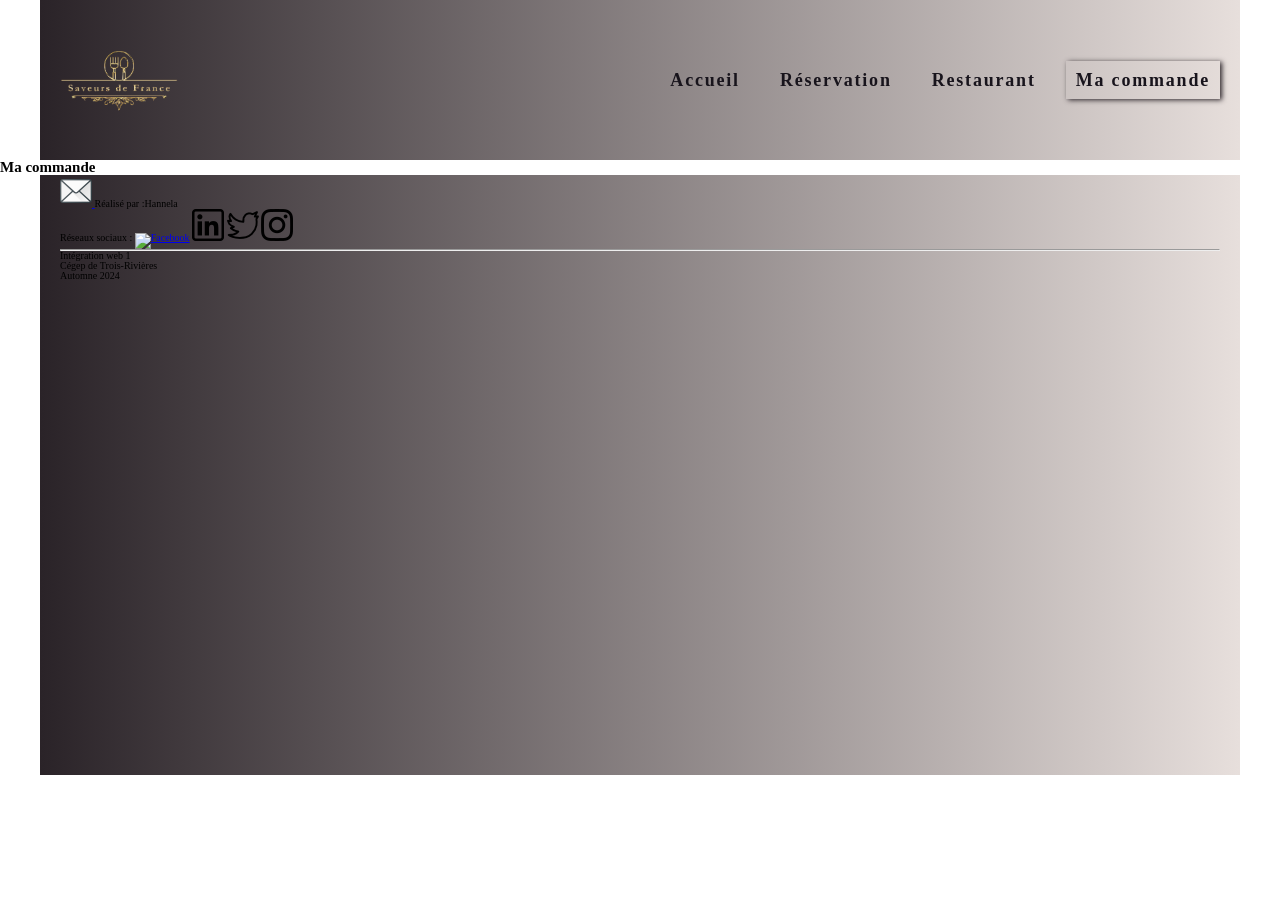
==== commande.html @ 84b84bf9 "Formater le HTML" ====
<!DOCTYPE html>
<html lang="fr">
  <head>
    <meta charset="UTF-8" />
    <meta name="viewport" content="width=device-width, initial-scale=1.0" />
    <link rel="stylesheet" href="css/style.css" />
    <link rel="icon" href="favicon.ico" type="image/x-icon" />
    <title>Votre Commande | Saveurs de France</title>
    <meta name="description" content="Passez votre commande chez Saveurs de France et profitez d'une expérience gastronomique authentique." />
  </head>

  <body>
    <header class="header container">
      <h1 class="logo">
        <a href="index.html">
          <img src="img/logo.png" alt="Logo de l'entreprise - Restaurant Gastronomique" />
        </a>
      </h1>
      <nav id="nav-principale">
        <ul>
          <li><a href="index.html">Accueil</a></li>
          <li><a href="reservation.html">Réservation</a></li>
          <li><a href="restaurant.html">Restaurant</a></li>
          <li><a class="actuel" href="commande.html">Ma commande</a></li>
        </ul>
      </nav>
    </header>

    <h2>Ma commande</h2>

    <footer class="container">
      <div class="footer-contenu">
        <div class="footer-gauche">
          <a href="mailto:saveursdefrance@gmail.com" id="email-link" title="Envoyer un email">
            <img src="img/envelope.png" class="icon-email" alt="Email Icon" />
          </a>
          <span>Réalisé par :Hannela</span>
        </div>

        <div class="footer-droite">
          <span>Réseaux sociaux :</span>
          <a href="#"><img src="img/facebook.png" class="icon" alt="Facebook" /></a>
          <a href="#"><img src="img/linkedin.png" class="icon" alt="LinkedIn" /></a>
          <a href="#"><img src="img/twitter.png" class="icon" alt="Twitter" /></a>
          <a href="#"><img src="img/instagram.png" class="icon" alt="Instagram" /></a>
        </div>
        <hr />
        <div class="footer-gauche">
          <p>Intégration web 1</p>
        </div>

        <div class="footer-droite">
          <p>Cégep de Trois-Rivières</p>
          <p>Automne 2024</p>
        </div>
      </div>
    </footer>
  </body>
</html>
---- css/style.css ----
/*-FONT SIZE SYSTEM (px)
10 / 12 / 14 / 16 / 18 / 20 / 24 / 30 / 36
 / 44 / 52 / 62 / 74 / 86 / 98 

 -Font weights:
   default: 400
   Medium:500
   Semi-bold:600
   Bold:700
   
   -Line heights:
  default: 1;

  
-Letter-spacing:
-0.75px 
-1px

02 COLORS

 - (1)Primary: 
 background: linear-gradient(to right, #2A2328, #E7DFDC);
 #18141c
 #c3b6b6;


 -tints
 #c3b6b6;
 #CFC5C5;
 #E7E2E2;
 #E1DBDB;
 
 

 -shades

 -(2)Primary
 #7e706f;
 #18141c
 background: linear-gradient(to right, #2c2c2c, #f8f4f0);
 background: linear-gradient(to right, #252126, #E3DED9);
-tints

-shades
linear-gradient(to right, #262024, #D0C9C6); 

button rgba(195, 182, 182, 0.6);
#c3b6b6

---- WHITESPACE

 -Spacin system (px)
  2 / 4 / 8 / 12 / 16 / 24 / 32 / 48 / 64 / 80 / 96 / 128 

--- BORDER RADIUS
Default: 9px;
medium: 11;



/*----STYLES GÉNÉRAUX--------*/

* {
  padding: 0;
  margin: 0;
  box-sizing: border-box;
}

html {
  font-size: 62.5%;
}

body {
  line-height: 1;
  font-weight: 400;
}

.container {
  max-width: 1200px;
  margin: 0 auto;
  padding: 0 2rem;
  background: linear-gradient(to right, #2a2328, #e7dfdc);
}

/*----------------------*/
/*-----STYLE--------*/
/*---------------------*/

/*------HEADER--------*/

.header.container {
  padding: 4.8rem 2rem;
  display: flex;
  align-items: center;
  justify-content: space-between;
}

.logo img {
  max-width: 200px;
  height: 6.4rem;
  display: block;
}

.logo {
  display: flex;
  align-items: center;
}

#nav-principale ul {
  list-style: none;
  display: flex;
  gap: 2rem;
  align-items: center;
}

#nav-principale a {
  text-decoration: none;
  font-size: 1.8rem;
  color: #18141c;
  font-weight: bold;
  letter-spacing: 0.1em;
  display: inline-block;
}

#nav-principale li:hover {
  background-color: #254c64;
}

#nav-principale li:hover a {
  color: #e7e2e2;
}

#nav-principale ul li:not(:last-child) a {
  padding: 1rem;
}

#nav-principale ul li:not(:last-child) a:hover {
  box-shadow: 2px 1px 5px rgba(42, 35, 40, 1);
}

#nav-principale ul li:last-child {
  font-weight: bold;
  font-size: 1.6rem;
  border: none;
  text-decoration: none;
  position: relative;
  transition: background-color 0.3s ease;
  padding: 1rem;
  box-shadow: 2px 1px 5px rgba(42, 35, 40, 1);
}

/*--------BANNIÈRE-----------*/

#banniere {
  display: flex;
  justify-content: space-between;
  align-items: center;
  gap: 2rem;
  padding-top: 1.6rem;
}

.texte-banniere {
  flex: 1;
  max-width: 35%;
  text-align: left;
}

.texte-banniere h2 {
  font-size: 3rem;
  font-family: "Playfair Display", serif;
  position: relative;
  margin-bottom: 4rem;
  text-align: left;
  display: inline-block;
  color: #c3b6b6;
}

.texte-banniere p {
  color: #e1dbdb;
  font-size: 1.6rem;
  padding-bottom: 3.2rem;
}

.texte-banniere h2::after {
  content: "";
  display: block;
  width: 100%;
  height: 48rem;
  background: url("../img/separateur-ornemental.png") no-repeat center;
  background-size: 100%;
  position: absolute;
  bottom: -24rem;
  left: 0;
  background-size: contain;
}

.img-banniere {
  flex: 2;
  max-width: 65%;
  text-align: right;
}

.img-banniere img {
  max-width: 100%;
  height: auto;
  border-radius: 5px;
  box-shadow: 2px 1px 5px rgb(24, 20, 28);
}

.btn {
  display: inline-block;
  font-weight: bold;
  font-size: 1.6rem;
  border: none;
  text-decoration: none;
  position: relative;
  transition: background-color 0.3s ease;
  padding: 1.5rem 1rem;
  box-shadow: 2px 1px 5px rgba(42, 35, 40, 1);
  color: #cfc5c5;
}

.btn-banniere {
  display: flex;
  gap: 1.6rem;
  justify-content: space-around;
}

.btn:hover {
  background-color: #254c64;
}

.btn::before {
  content: "";
  position: absolute;
  bottom: 0;
  left: 0;
  width: 100%;
  height: 0.1rem;
  background-color: #2a2328;
}
.btn::after {
  content: "";
  position: absolute;
  top: 0;
  right: 0;
  width: 0.1rem;
  height: 100%;
  background-color: #2a2328;
}

/*---------SECTION TÉMOIGNAGES-----------*/

.temoignages {
  display: grid;
  grid-template-columns: repeat(3, 1fr);
  column-gap: 4rem;
  row-gap: 2rem;
}

.temoignage-img {
  width: 2.4rem;
  height: 2.4rem;
  border-radius: 50%;
  background-color: #e1dbdb;
  border: 1px solid #18141c;
}

.temoignage {
  padding: 2rem;
  border-radius: 8px;
  box-shadow: 1px 1px 2px rgba(0, 0, 0, 0.2);
  border: 1px solid #bfb7b6;
  display: flex;
  flex-direction: column;
  justify-content: space-between;
  min-height: 100%;
  background-color: #bfb7b6;
}

.temoignage-client {
  display: flex;
  align-items: center;
  border-radius: 8px;
}

.temoignage-nom {
  font-size: 1.4rem;
  font-weight: bold;
  color: #18141c;
  margin-left: 1rem;
}

.temoignage-texte {
  flex-grow: 1;
  color: #18141c;
  padding-top: 1rem;
}

.temoignages-container h3,
.temoignages-container h4 {
  color: #c3b6b6;
  margin-bottom: 2rem;
}

/*-----FOOTER------*/

.footer-link {
  height: 2.4rem;
  width: 2.4rem;
}
.footer {
  padding: 12.8rem 0;
  border-top: 1px solid #eee;
}

.footer-contenu {
  height: 600px;
}

.icones-sociales i {
  font-size: 24rem;
}
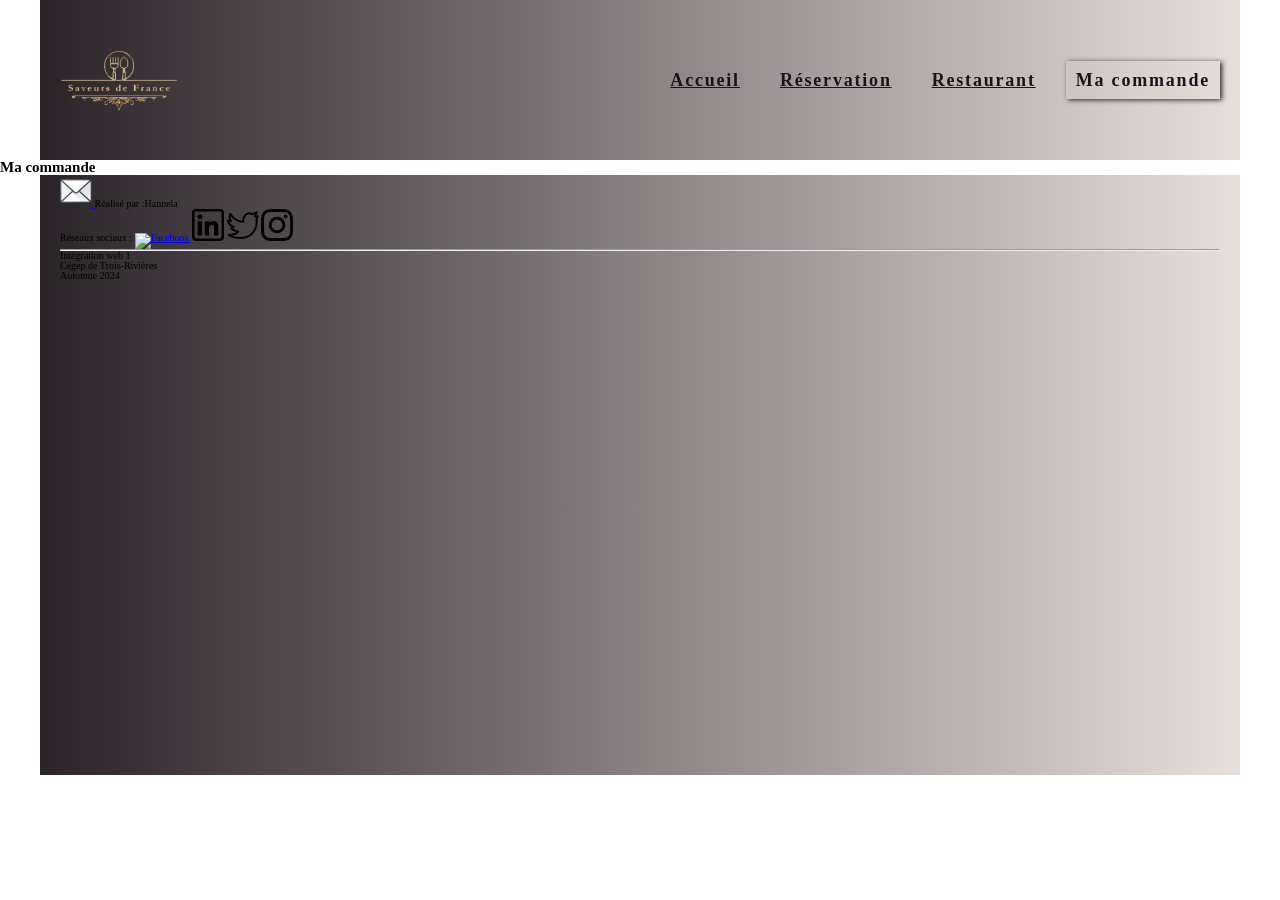
==== commit 6c547f66: "Ajouter un style CSS à la page de réservation" ====
--- a/commande.html
+++ b/commande.html
@@ -1,59 +1,59 @@
-<!DOCTYPE html>
-<html lang="fr">
-  <head>
-    <meta charset="UTF-8" />
-    <meta name="viewport" content="width=device-width, initial-scale=1.0" />
-    <link rel="stylesheet" href="css/style.css" />
-    <link rel="icon" href="favicon.ico" type="image/x-icon" />
-    <title>Votre Commande | Saveurs de France</title>
-    <meta name="description" content="Passez votre commande chez Saveurs de France et profitez d'une expérience gastronomique authentique." />
-  </head>
-
-  <body>
-    <header class="header container">
-      <h1 class="logo">
-        <a href="index.html">
-          <img src="img/logo.png" alt="Logo de l'entreprise - Restaurant Gastronomique" />
-        </a>
-      </h1>
-      <nav id="nav-principale">
-        <ul>
-          <li><a href="index.html">Accueil</a></li>
-          <li><a href="reservation.html">Réservation</a></li>
-          <li><a href="restaurant.html">Restaurant</a></li>
-          <li><a class="actuel" href="commande.html">Ma commande</a></li>
-        </ul>
-      </nav>
-    </header>
-
-    <h2>Ma commande</h2>
-
-    <footer class="container">
-      <div class="footer-contenu">
-        <div class="footer-gauche">
-          <a href="mailto:saveursdefrance@gmail.com" id="email-link" title="Envoyer un email">
-            <img src="img/envelope.png" class="icon-email" alt="Email Icon" />
-          </a>
-          <span>Réalisé par :Hannela</span>
-        </div>
-
-        <div class="footer-droite">
-          <span>Réseaux sociaux :</span>
-          <a href="#"><img src="img/facebook.png" class="icon" alt="Facebook" /></a>
-          <a href="#"><img src="img/linkedin.png" class="icon" alt="LinkedIn" /></a>
-          <a href="#"><img src="img/twitter.png" class="icon" alt="Twitter" /></a>
-          <a href="#"><img src="img/instagram.png" class="icon" alt="Instagram" /></a>
-        </div>
-        <hr />
-        <div class="footer-gauche">
-          <p>Intégration web 1</p>
-        </div>
-
-        <div class="footer-droite">
-          <p>Cégep de Trois-Rivières</p>
-          <p>Automne 2024</p>
-        </div>
-      </div>
-    </footer>
-  </body>
-</html>
+<!doctype html>
+<html lang="fr">
+  <head>
+    <meta charset="UTF-8" />
+    <meta name="viewport" content="width=device-width, initial-scale=1.0" />
+    <link rel="stylesheet" href="css/style.css" />
+    <link rel="icon" href="favicon.ico" type="image/x-icon" />
+    <title>Votre Commande | Saveurs de France</title>
+    <meta name="description" content="Passez votre commande chez Saveurs de France et profitez d'une expérience gastronomique authentique." />
+  </head>
+
+  <body>
+    <header class="header container">
+      <h1 class="logo">
+        <a href="index.html">
+          <img src="img/logo.png" alt="Logo de l'entreprise - Restaurant Gastronomique" />
+        </a>
+      </h1>
+      <nav id="nav-principale">
+        <ul>
+          <li><a href="index.html">Accueil</a></li>
+          <li><a href="reservation.html">Réservation</a></li>
+          <li><a href="restaurant.html">Restaurant</a></li>
+          <li><a class="actuel" href="commande.html">Ma commande</a></li>
+        </ul>
+      </nav>
+    </header>
+
+    <h2>Ma commande</h2>
+
+    <footer class="container">
+      <div class="footer-contenu">
+        <div class="footer-gauche">
+          <a href="mailto:saveursdefrance@gmail.com" id="email-link" title="Envoyer un email">
+            <img src="img/envelope.png" class="icon-email" alt="Email Icon" />
+          </a>
+          <span>Réalisé par :Hannela</span>
+        </div>
+
+        <div class="footer-droite">
+          <span>Réseaux sociaux :</span>
+          <a href="#"><img src="img/facebook.png" class="icon" alt="Facebook"></a>
+          <a href="#"><img src="img/linkedin.png" class="icon" alt="LinkedIn"></a>
+          <a href="#"><img src="img/twitter.png" class="icon" alt="Twitter"></a>
+          <a href="#"><img src="img/instagram.png" class="icon" alt="Instagram"></a>
+        </div>
+        <hr />
+        <div class="footer-gauche">
+          <p>Intégration web 1</p>
+        </div>
+
+        <div class="footer-droite">
+          <p>Cégep de Trois-Rivières</p>
+          <p>Automne 2024</p>
+        </div>
+      </div>
+    </footer>
+  </body>
+</html>
--- a/css/style.css
+++ b/css/style.css
@@ -1,323 +1,524 @@
-/*-FONT SIZE SYSTEM (px)
-10 / 12 / 14 / 16 / 18 / 20 / 24 / 30 / 36
- / 44 / 52 / 62 / 74 / 86 / 98 
-
- -Font weights:
-   default: 400
-   Medium:500
-   Semi-bold:600
-   Bold:700
-   
-   -Line heights:
-  default: 1;
-
-  
--Letter-spacing:
--0.75px 
--1px
-
-02 COLORS
-
- - (1)Primary: 
- background: linear-gradient(to right, #2A2328, #E7DFDC);
- #18141c
- #c3b6b6;
-
-
- -tints
- #c3b6b6;
- #CFC5C5;
- #E7E2E2;
- #E1DBDB;
- 
- 
-
- -shades
-
- -(2)Primary
- #7e706f;
- #18141c
- background: linear-gradient(to right, #2c2c2c, #f8f4f0);
- background: linear-gradient(to right, #252126, #E3DED9);
--tints
-
--shades
-linear-gradient(to right, #262024, #D0C9C6); 
-
-button rgba(195, 182, 182, 0.6);
-#c3b6b6
-
----- WHITESPACE
-
- -Spacin system (px)
-  2 / 4 / 8 / 12 / 16 / 24 / 32 / 48 / 64 / 80 / 96 / 128 
-
---- BORDER RADIUS
-Default: 9px;
-medium: 11;
-
-
-
-/*----STYLES GÉNÉRAUX--------*/
-
-* {
-  padding: 0;
-  margin: 0;
-  box-sizing: border-box;
-}
-
-html {
-  font-size: 62.5%;
-}
-
-body {
-  line-height: 1;
-  font-weight: 400;
-}
-
-.container {
-  max-width: 1200px;
-  margin: 0 auto;
-  padding: 0 2rem;
-  background: linear-gradient(to right, #2a2328, #e7dfdc);
-}
-
-/*----------------------*/
-/*-----STYLE--------*/
-/*---------------------*/
-
-/*------HEADER--------*/
-
-.header.container {
-  padding: 4.8rem 2rem;
-  display: flex;
-  align-items: center;
-  justify-content: space-between;
-}
-
-.logo img {
-  max-width: 200px;
-  height: 6.4rem;
-  display: block;
-}
-
-.logo {
-  display: flex;
-  align-items: center;
-}
-
-#nav-principale ul {
-  list-style: none;
-  display: flex;
-  gap: 2rem;
-  align-items: center;
-}
-
-#nav-principale a {
-  text-decoration: none;
-  font-size: 1.8rem;
-  color: #18141c;
-  font-weight: bold;
-  letter-spacing: 0.1em;
-  display: inline-block;
-}
-
-#nav-principale li:hover {
-  background-color: #254c64;
-}
-
-#nav-principale li:hover a {
-  color: #e7e2e2;
-}
-
-#nav-principale ul li:not(:last-child) a {
-  padding: 1rem;
-}
-
-#nav-principale ul li:not(:last-child) a:hover {
-  box-shadow: 2px 1px 5px rgba(42, 35, 40, 1);
-}
-
-#nav-principale ul li:last-child {
-  font-weight: bold;
-  font-size: 1.6rem;
-  border: none;
-  text-decoration: none;
-  position: relative;
-  transition: background-color 0.3s ease;
-  padding: 1rem;
-  box-shadow: 2px 1px 5px rgba(42, 35, 40, 1);
-}
-
-/*--------BANNIÈRE-----------*/
-
-#banniere {
-  display: flex;
-  justify-content: space-between;
-  align-items: center;
-  gap: 2rem;
-  padding-top: 1.6rem;
-}
-
-.texte-banniere {
-  flex: 1;
-  max-width: 35%;
-  text-align: left;
-}
-
-.texte-banniere h2 {
-  font-size: 3rem;
-  font-family: "Playfair Display", serif;
-  position: relative;
-  margin-bottom: 4rem;
-  text-align: left;
-  display: inline-block;
-  color: #c3b6b6;
-}
-
-.texte-banniere p {
-  color: #e1dbdb;
-  font-size: 1.6rem;
-  padding-bottom: 3.2rem;
-}
-
-.texte-banniere h2::after {
-  content: "";
-  display: block;
-  width: 100%;
-  height: 48rem;
-  background: url("../img/separateur-ornemental.png") no-repeat center;
-  background-size: 100%;
-  position: absolute;
-  bottom: -24rem;
-  left: 0;
-  background-size: contain;
-}
-
-.img-banniere {
-  flex: 2;
-  max-width: 65%;
-  text-align: right;
-}
-
-.img-banniere img {
-  max-width: 100%;
-  height: auto;
-  border-radius: 5px;
-  box-shadow: 2px 1px 5px rgb(24, 20, 28);
-}
-
-.btn {
-  display: inline-block;
-  font-weight: bold;
-  font-size: 1.6rem;
-  border: none;
-  text-decoration: none;
-  position: relative;
-  transition: background-color 0.3s ease;
-  padding: 1.5rem 1rem;
-  box-shadow: 2px 1px 5px rgba(42, 35, 40, 1);
-  color: #cfc5c5;
-}
-
-.btn-banniere {
-  display: flex;
-  gap: 1.6rem;
-  justify-content: space-around;
-}
-
-.btn:hover {
-  background-color: #254c64;
-}
-
-.btn::before {
-  content: "";
-  position: absolute;
-  bottom: 0;
-  left: 0;
-  width: 100%;
-  height: 0.1rem;
-  background-color: #2a2328;
-}
-.btn::after {
-  content: "";
-  position: absolute;
-  top: 0;
-  right: 0;
-  width: 0.1rem;
-  height: 100%;
-  background-color: #2a2328;
-}
-
-/*---------SECTION TÉMOIGNAGES-----------*/
-
-.temoignages {
-  display: grid;
-  grid-template-columns: repeat(3, 1fr);
-  column-gap: 4rem;
-  row-gap: 2rem;
-}
-
-.temoignage-img {
-  width: 2.4rem;
-  height: 2.4rem;
-  border-radius: 50%;
-  background-color: #e1dbdb;
-  border: 1px solid #18141c;
-}
-
-.temoignage {
-  padding: 2rem;
-  border-radius: 8px;
-  box-shadow: 1px 1px 2px rgba(0, 0, 0, 0.2);
-  border: 1px solid #bfb7b6;
-  display: flex;
-  flex-direction: column;
-  justify-content: space-between;
-  min-height: 100%;
-  background-color: #bfb7b6;
-}
-
-.temoignage-client {
-  display: flex;
-  align-items: center;
-  border-radius: 8px;
-}
-
-.temoignage-nom {
-  font-size: 1.4rem;
-  font-weight: bold;
-  color: #18141c;
-  margin-left: 1rem;
-}
-
-.temoignage-texte {
-  flex-grow: 1;
-  color: #18141c;
-  padding-top: 1rem;
-}
-
-.temoignages-container h3,
-.temoignages-container h4 {
-  color: #c3b6b6;
-  margin-bottom: 2rem;
-}
-
-/*-----FOOTER------*/
-
-.footer-link {
-  height: 2.4rem;
-  width: 2.4rem;
-}
-.footer {
-  padding: 12.8rem 0;
-  border-top: 1px solid #eee;
-}
-
-.footer-contenu {
-  height: 600px;
-}
-
-.icones-sociales i {
-  font-size: 24rem;
-}
+/*-FONT SIZE SYSTEM (px)
+10 / 12 / 14 / 16 / 18 / 20 / 24 / 30 / 36
+ / 44 / 52 / 62 / 74 / 86 / 98 
+
+ -Font weights:
+   default: 400
+   Medium:500
+   Semi-bold:600
+   Bold:700
+   
+   -Line heights:
+  default: 1;
+
+  
+-Letter-spacing:
+-0.75px 
+-1px
+
+02 COLORS
+
+ - (1)Primary: 
+ background: linear-gradient(to right, #2A2328, #E7DFDC);
+ #18141c
+ #c3b6b6;
+
+
+ -tints
+ #c3b6b6;
+ #CFC5C5;
+ #E7E2E2;
+ #E1DBDB;
+ 
+ 
+
+ -shades
+
+ -(2)Primary
+ #7e706f;
+ #18141c
+ background: linear-gradient(to right, #2c2c2c, #f8f4f0);
+ background: linear-gradient(to right, #252126, #E3DED9);
+-tints
+
+-shades
+linear-gradient(to right, #262024, #D0C9C6); 
+
+button rgba(195, 182, 182, 0.6);
+#c3b6b6
+
+---- WHITESPACE
+
+ -Spacin system (px)
+  2 / 4 / 8 / 12 / 16 / 24 / 32 / 48 / 64 / 80 / 96 / 128 
+
+--- BORDER RADIUS
+Default: 9px;
+medium: 11;
+
+
+
+/*----STYLES GÉNÉRAUX--------*/
+
+* {
+  padding: 0;
+  margin: 0;
+  box-sizing: border-box;
+}
+
+html {
+  font-size: 62.5%;
+}
+
+body {
+  line-height: 1;
+  font-weight: 400;
+}
+
+.container {
+  max-width: 1200px;
+  margin: 0 auto;
+  padding: 0 2rem;
+  background: linear-gradient(to right, #2a2328, #e7dfdc);
+}
+
+/*----------------------*/
+/*-----STYLE--------*/
+/*---------------------*/
+
+/*------HEADER--------*/
+
+.header.container {
+  padding: 4.8rem 2rem;
+  display: flex;
+  align-items: center;
+  justify-content: space-between;
+}
+
+.logo img {
+  max-width: 200px;
+  height: 6.4rem;
+  display: block;
+}
+
+.logo {
+  display: flex;
+  align-items: center;
+}
+
+#nav-principale ul {
+  list-style: none;
+  display: flex;
+  gap: 2rem;
+  align-items: center;
+}
+
+#nav-principale a {
+  text-decoration: underline;
+  font-size: 1.8rem;
+  color: #18141c;
+  font-weight: bold;
+  letter-spacing: 0.1em;
+  display: inline-block;
+}
+
+#nav-principale a.actuel {
+  text-decoration: none;
+}
+
+
+body.accueil #nav-principale a {
+  text-decoration: none;
+}
+
+#nav-principale li:hover {
+  background-color: #254c64;
+}
+
+#nav-principale li:hover a {
+  color: #e7e2e2;
+}
+
+#nav-principale ul li:not(:last-child) a {
+  padding: 1rem;
+}
+
+#nav-principale ul li:not(:last-child) a:hover {
+  box-shadow: 2px 1px 5px rgba(42, 35, 40, 1);
+}
+
+#nav-principale ul li:last-child {
+  font-weight: bold;
+  font-size: 1.6rem;
+  border: none;
+  text-decoration: none;
+  position: relative;
+  transition: background-color 0.3s ease;
+  padding: 1rem;
+  box-shadow: 2px 1px 5px rgba(42, 35, 40, 1);
+}
+
+/*--------BANNIÈRE-----------*/
+
+#banniere {
+  display: flex;
+  justify-content: space-between;
+  align-items: center;
+  gap: 2rem;
+  padding-top: 1.6rem;
+}
+
+.texte-banniere {
+  flex: 1;
+  max-width: 35%;
+  text-align: left;
+}
+
+.texte-banniere h2 {
+  font-size: 3rem;
+  font-family: "Playfair Display", serif;
+  position: relative;
+  margin-bottom: 4rem;
+  text-align: left;
+  display: inline-block;
+  color: #c3b6b6;
+}
+
+.texte-banniere p {
+  color: #e1dbdb;
+  font-size: 1.6rem;
+  padding-bottom: 3.2rem;
+}
+
+.texte-banniere h2::after {
+  content: "";
+  display: block;
+  width: 100%;
+  height: 48rem;
+  background: url("../img/separateur-ornemental.png") no-repeat center;
+  background-size: 100%;
+  position: absolute;
+  bottom: -24rem;
+  left: 0;
+  background-size: contain;
+}
+
+.img-banniere {
+  flex: 2;
+  max-width: 65%;
+  text-align: right;
+}
+
+.img-banniere img {
+  max-width: 100%;
+  height: auto;
+  border-radius: 5px;
+  box-shadow: 2px 1px 5px rgb(24, 20, 28);
+}
+
+.btn {
+  display: inline-block;
+  font-weight: bold;
+  font-size: 1.6rem;
+  border: none;
+  text-decoration: none;
+  position: relative;
+  transition: background-color 0.3s ease;
+  padding: 1.5rem 1rem;
+  box-shadow: 2px 1px 5px rgba(42, 35, 40, 1);
+  color: #cfc5c5;
+}
+
+.btn-banniere {
+  display: flex;
+  gap: 1.6rem;
+  justify-content: space-around;
+}
+
+.btn:hover {
+  background-color: #254c64;
+}
+
+.btn::before {
+  content: "";
+  position: absolute;
+  bottom: 0;
+  left: 0;
+  width: 100%;
+  height: 0.1rem;
+  background-color: #2a2328;
+}
+.btn::after {
+  content: "";
+  position: absolute;
+  top: 0;
+  right: 0;
+  width: 0.1rem;
+  height: 100%;
+  background-color: #2a2328;
+}
+
+/*---------SECTION TÉMOIGNAGES-----------*/
+
+.temoignages {
+  display: grid;
+  grid-template-columns: repeat(3, 1fr);
+  column-gap: 4rem;
+  row-gap: 2rem;
+}
+
+.temoignage-img {
+  width: 2.4rem;
+  height: 2.4rem;
+  border-radius: 50%;
+  background-color: #e1dbdb;
+  border: 1px solid #18141c;
+}
+
+.temoignage {
+  padding: 2rem;
+  border-radius: 8px;
+  box-shadow: 1px 1px 2px rgba(0, 0, 0, 0.2);
+  border: 1px solid #bfb7b6;
+  display: flex;
+  flex-direction: column;
+  justify-content: space-between;
+  min-height: 100%;
+  background-color: #bfb7b6;
+}
+
+.temoignage-client {
+  display: flex;
+  align-items: center;
+  border-radius: 8px;
+}
+
+.temoignage-nom {
+  font-size: 1.4rem;
+  font-weight: bold;
+  color: #18141c;
+  margin-left: 1rem;
+}
+
+.temoignage-texte {
+  flex-grow: 1;
+  color: #18141c;
+  padding-top: 1rem;
+}
+
+.temoignages-container h3,
+.temoignages-container h4 {
+  color: #c3b6b6;
+  margin-bottom: 2rem;
+}
+
+
+/*----FORM------*/
+.form-wrapper {
+  display: flex;
+  gap: 2rem;
+  flex-wrap: wrap;
+}
+
+.titre-form {
+  flex-shrink: 0;
+  min-width: 200px;
+  max-width: 300px;
+}
+
+.titre-form h2 {
+  font-size: clamp(3.6rem, 4.2vw, 8.6rem);
+  margin: 0;
+  text-align: left;
+  color: #c3b6b6;
+}
+
+.contenu-form {
+  flex: 1;
+  min-width: 0;
+  display: flex;
+  justify-content: flex-start;
+}
+
+form {
+  width: 100%;
+}
+
+.champs-container {
+  display: flex;
+  flex-direction: column;
+  background-color: #bfb7b6;
+  width: 100%;
+  max-width: 600px;
+  justify-content: center;
+  margin: 0 auto;
+  box-sizing: border-box;
+  border-radius: 8px;
+  box-shadow: 1px 1px 2px rgba(0, 0, 0, 0.2);
+}
+
+label span,
+p span {
+  color: red;
+  padding: 0.4rem;
+}
+
+.obligatoire-info {
+  font-size: clamp(1.2rem, 1.4vw, 1.6rem);
+  top: 0.8rem;
+  color: #2a2328;
+  position: absolute;
+  right: 1rem;
+}
+
+fieldset {
+  position: relative;
+}
+
+.champs-container fieldset {
+  border: none;
+  margin: 0 2rem;
+}
+
+.champs-container legend {
+  font-weight: bold;
+}
+
+.champs-container fieldset:first-child legend {
+  padding: 48px 0;
+  font-size: clamp(1.8rem, 2.2vw, 4.4rem);
+}
+
+.option-checkbox {
+  font-size: clamp(1.2rem, 1.4vw, 1.6rem);
+  margin-top: 1rem;
+}
+
+.option-radio {
+  margin-top: 1rem;
+}
+
+.groupe-champs {
+  display: flex;
+  flex-direction: column;
+  margin-bottom: 4rem;
+  gap: 0.5rem;
+}
+
+.groupe-champs label {
+  font-weight: 600;
+}
+
+.cache-visuellement {
+  position: absolute;
+  width: 1px;
+  height: 1px;
+  overflow: hidden;
+  left: -9999px;
+}
+
+.options-radio {
+  display: flex;
+  flex-direction: column;
+  gap: 0.8rem;
+}
+
+.option-radio {
+  display: flex;
+  align-items: center;
+}
+
+.option-checkbox {
+  display: flex;
+  align-items: center;
+  gap: 0.4rem;
+}
+
+.groupe-champs input::placeholder {
+  color: #2a2328;
+}
+
+.groupe-champs input[type="radio"],
+.option-checkbox input[type="checkbox"] {
+  margin-right: 0.5rem;
+  accent-color: #254c64;
+  transform: scale(1.4);
+}
+
+.groupe-champs input[type="text"],
+.groupe-champs input[type="tel"],
+.groupe-champs input[type="number"],
+.groupe-champs input[type="email"],
+.groupe-champs input[type="date"],
+.groupe-champs select,
+.groupe-champs textarea {
+  width: 100%;
+  padding: 0.4rem;
+  border: 3px solid transparent;
+  border-radius: 4px;
+  font-size: clamp(1.2rem, 1.4vw, 1.6rem);
+  color: #2a2328;
+  box-sizing: border-box;
+}
+
+.groupe-champs input[type="text"]:hover,
+.groupe-champs input[type="tel"]:hover,
+.groupe-champs input[type="email"]:hover,
+.groupe-champs input[type="number"]:hover,
+.groupe-champs input[type="date"]:hover,
+.groupe-champs textarea:hover,
+.groupe-champs select:hover {
+  border: 3px solid #254c64;
+}
+
+.groupe-champs input[type="text"]:focus,
+.groupe-champs input[type="tel"]:focus,
+.groupe-champs input[type="email"]:focus,
+.groupe-champs input[type="number"]:focus,
+.groupe-champs input[type="date"]:focus,
+.groupe-champs textarea:focus,
+.groupe-champs select:focus {
+  border: 3px solid #254c64;
+  box-shadow: 0 0 6px #254c64;
+  outline: none;
+}
+
+.champs-container input[type="submit"] {
+  background-color: #2a2328;
+  color: #fff;
+  border: none;
+  padding: 0.75rem 1.5rem;
+  font-size: clamp(1.2rem, 1.4vw, 1.6rem);
+  border-radius: 4px;
+  cursor: pointer;
+  align-self: center;
+  margin: 4rem 0;
+  letter-spacing: 0.1em;
+}
+
+
+.champs-container input[type="submit"]:hover {
+  background-color: #254c64;
+}
+
+
+
+
+/*-----FOOTER------*/
+
+.footer-link {
+  height: 2.4rem;
+  width: 2.4rem;
+}
+.footer {
+  padding: 12.8rem 0;
+  border-top: 1px solid #eee;
+}
+
+.footer-contenu {
+  height: 600px;
+}
+
+.icones-sociales i {
+  font-size: 24rem;
+}
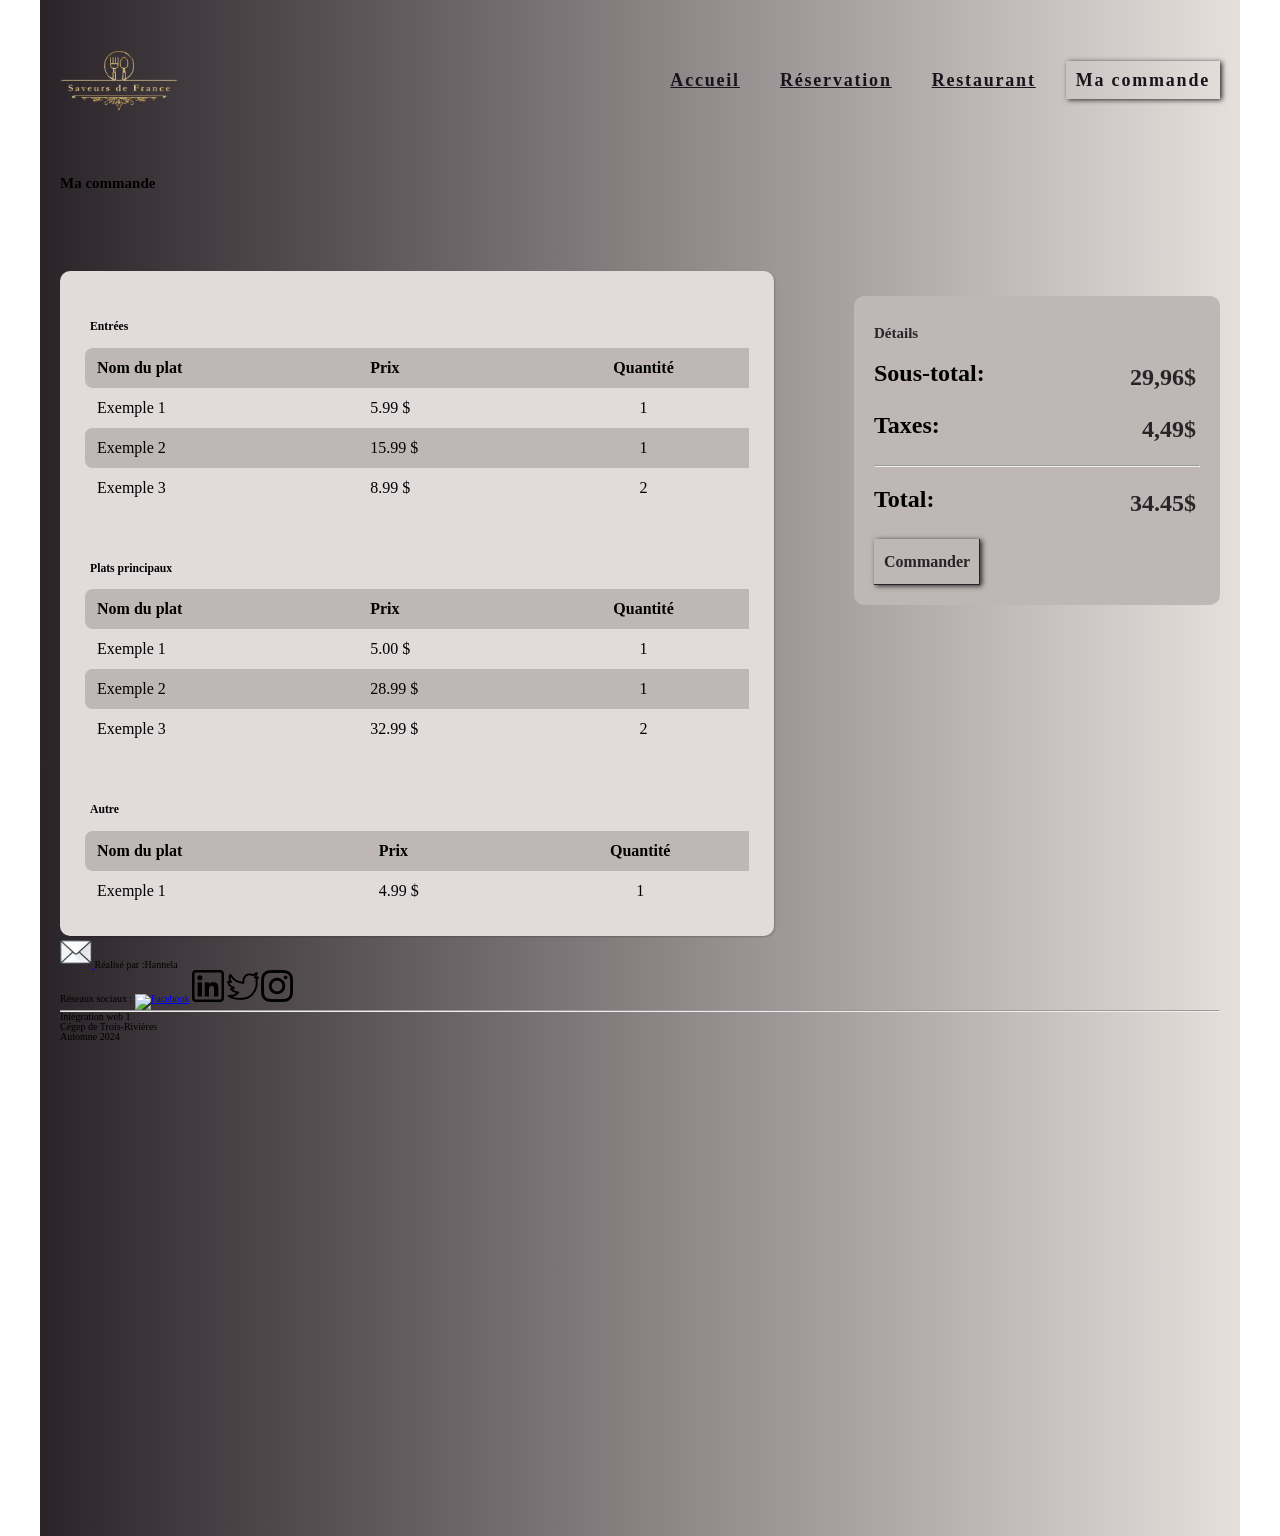
==== commit 4e3e7df4: "Créer une page de commande avec HTML et CSS" ====
--- a/commande.html
+++ b/commande.html
@@ -1,59 +1,177 @@
-<!doctype html>
+<!DOCTYPE html>
 <html lang="fr">
-  <head>
-    <meta charset="UTF-8" />
-    <meta name="viewport" content="width=device-width, initial-scale=1.0" />
-    <link rel="stylesheet" href="css/style.css" />
-    <link rel="icon" href="favicon.ico" type="image/x-icon" />
-    <title>Votre Commande | Saveurs de France</title>
-    <meta name="description" content="Passez votre commande chez Saveurs de France et profitez d'une expérience gastronomique authentique." />
-  </head>
+<head>
+  <meta charset="UTF-8">
+  <meta name="viewport" content="width=device-width, initial-scale=1.0">
+  <link rel="stylesheet" href="css/style.css">
+  <link rel="icon" href="favicon.ico" type="image/x-icon">
+  <title>Votre Commande | Saveurs de France</title>
+  <meta name="description"
+    content="Passez votre commande chez Saveurs de France et profitez d'une expérience gastronomique authentique.">
+</head>
 
-  <body>
-    <header class="header container">
-      <h1 class="logo">
-        <a href="index.html">
-          <img src="img/logo.png" alt="Logo de l'entreprise - Restaurant Gastronomique" />
+<body>
+  <header class="header container">
+    <h1 class="logo">
+      <a href="index.html">
+        <img src="img/logo.png" alt="Logo de l'entreprise - Restaurant Gastronomique">
+      </a>
+    </h1>
+    <nav id="nav-principale">
+      <ul>
+        <li><a href="index.html">Accueil</a></li>
+        <li><a href="reservation.html">Réservation</a></li>
+        <li><a href="restaurant.html">Restaurant</a></li>
+        <li><a class="actuel" href="commande.html">Ma commande</a></li>
+      </ul>
+    </nav>
+  </header>
+
+
+  <div class="container">
+    <div class="flex-container">
+      <main class="contenu-principal">
+        <h2>Ma commande</h2>
+        <div class="contenu-table">
+
+          <!-- ENTRÉES -->
+          <section class="section-menu">
+            <h3>Entrées</h3>
+            <div class="table-container">
+              <div class="table-wrapper">
+                <table>
+                  <thead>
+                    <tr>
+                      <th>Nom du plat</th>
+                      <th>Prix</th>
+                      <th>Quantité</th>
+                    </tr>
+                  </thead>
+                  <tbody>
+                    <tr>
+                      <td>Exemple 1</td>
+                      <td>5.99 $</td>
+                      <td>1</td>
+                    </tr>
+                    <tr class="ligne-pair">
+                      <td>Exemple 2</td>
+                      <td>15.99 $</td>
+                      <td>1</td>
+                    </tr>
+                    <tr>
+                      <td>Exemple 3</td>
+                      <td>8.99 $</td>
+                      <td>2</td>
+                    </tr>
+                  </tbody>
+                </table>
+              </div>
+            </div>
+          </section>
+
+          <!-- PLATS PRINCIPAUX -->
+          <section class="section-menu section-plats">
+            <h3>Plats principaux</h3>
+            <div class="table-container">
+              <div class="table-wrapper">
+                <table>
+                  <thead>
+                    <tr>
+                      <th>Nom du plat</th>
+                      <th>Prix</th>
+                      <th>Quantité</th>
+                    </tr>
+                  </thead>
+                  <tbody>
+                    <tr>
+                      <td>Exemple 1</td>
+                      <td>5.00 $</td>
+                      <td>1</td>
+                    </tr>
+                    <tr class="ligne-pair">
+                      <td>Exemple 2</td>
+                      <td>28.99 $</td>
+                      <td>1</td>
+                    </tr>
+                    <tr>
+                      <td>Exemple 3</td>
+                      <td>32.99 $</td>
+                      <td>2</td>
+                    </tr>
+                  </tbody>
+                </table>
+              </div>
+            </div>
+          </section>
+
+          <!-- AUTRE -->
+          <section class="section-menu section-autre">
+            <h3>Autre</h3>
+            <div class="table-container">
+              <div class="table-wrapper">
+                <table>
+                  <thead>
+                    <tr>
+                      <th>Nom du plat</th>
+                      <th>Prix</th>
+                      <th>Quantité</th>
+                    </tr>
+                  </thead>
+                  <tbody>
+                    <tr>
+                      <td>Exemple 1</td>
+                      <td>4.99 $</td>
+                      <td>1</td>
+                    </tr>
+                  </tbody>
+                </table>
+              </div>
+            </div>
+          </section>
+        </div>
+      </main>
+
+      <!--DÉTAILS-->
+      <div class="boite-calcul">
+        <aside>
+          <h2>Détails</h2>
+          <p><strong>Sous-total:</strong> <span>29,96$</span></p>
+          <p><strong>Taxes:</strong> <span>4,49$</span></p>
+          <hr>
+          <p><strong>Total:</strong> <span>34.45$</span></p>
+          <a href="#" id="calcul-btn" class="btn">Commander</a>
+        </aside>
+      </div>
+    </div>
+  </div>
+
+
+  <footer class="container">
+    <div class="footer-contenu">
+      <div class="footer-gauche">
+        <a href="mailto:saveursdefrance@gmail.com" id="email-link" title="Envoyer un email">
+          <img src="img/envelope.png" class="icon-email" alt="Email Icon">
         </a>
-      </h1>
-      <nav id="nav-principale">
-        <ul>
-          <li><a href="index.html">Accueil</a></li>
-          <li><a href="reservation.html">Réservation</a></li>
-          <li><a href="restaurant.html">Restaurant</a></li>
-          <li><a class="actuel" href="commande.html">Ma commande</a></li>
-        </ul>
-      </nav>
-    </header>
+        <span>Réalisé par :Hannela</span>
+      </div>
 
-    <h2>Ma commande</h2>
+      <div class="footer-droite">
+        <span>Réseaux sociaux :</span>
+        <a href="#"><img src="img/facebook.png" class="icon" alt="Facebook"></a>
+        <a href="#"><img src="img/linkedin.png" class="icon" alt="LinkedIn"></a>
+        <a href="#"><img src="img/twitter.png" class="icon" alt="Twitter"></a>
+        <a href="#"><img src="img/instagram.png" class="icon" alt="Instagram"></a>
+      </div>
+      <hr>
+      <div class="footer-gauche">
+        <p>Intégration web 1</p>
+      </div>
 
-    <footer class="container">
-      <div class="footer-contenu">
-        <div class="footer-gauche">
-          <a href="mailto:saveursdefrance@gmail.com" id="email-link" title="Envoyer un email">
-            <img src="img/envelope.png" class="icon-email" alt="Email Icon" />
-          </a>
-          <span>Réalisé par :Hannela</span>
-        </div>
-
-        <div class="footer-droite">
-          <span>Réseaux sociaux :</span>
-          <a href="#"><img src="img/facebook.png" class="icon" alt="Facebook"></a>
-          <a href="#"><img src="img/linkedin.png" class="icon" alt="LinkedIn"></a>
-          <a href="#"><img src="img/twitter.png" class="icon" alt="Twitter"></a>
-          <a href="#"><img src="img/instagram.png" class="icon" alt="Instagram"></a>
-        </div>
-        <hr />
-        <div class="footer-gauche">
-          <p>Intégration web 1</p>
-        </div>
-
-        <div class="footer-droite">
-          <p>Cégep de Trois-Rivières</p>
-          <p>Automne 2024</p>
-        </div>
+      <div class="footer-droite">
+        <p>Cégep de Trois-Rivières</p>
+        <p>Automne 2024</p>
       </div>
-    </footer>
-  </body>
-</html>
+    </div>
+  </footer>
+</body>
+</html>
--- a/css/style.css
+++ b/css/style.css
@@ -248,6 +248,7 @@
   height: 0.1rem;
   background-color: #2a2328;
 }
+
 .btn::after {
   content: "";
   position: absolute;
@@ -313,11 +314,15 @@
 }
 
 
-/*----FORM------*/
+
+/*----FORM----*/
+
 .form-wrapper {
   display: flex;
   gap: 2rem;
   flex-wrap: wrap;
+  padding-top: 1.6rem;
+
 }
 
 .titre-form {
@@ -327,11 +332,12 @@
 }
 
 .titre-form h2 {
-  font-size: clamp(3.6rem, 4.2vw, 8.6rem);
   margin: 0;
-  text-align: left;
+  text-align: center;
   color: #c3b6b6;
 }
+
+
 
 .contenu-form {
   flex: 1;
@@ -364,8 +370,6 @@
 }
 
 .obligatoire-info {
-  font-size: clamp(1.2rem, 1.4vw, 1.6rem);
-  top: 0.8rem;
   color: #2a2328;
   position: absolute;
   right: 1rem;
@@ -385,8 +389,8 @@
 }
 
 .champs-container fieldset:first-child legend {
-  padding: 48px 0;
-  font-size: clamp(1.8rem, 2.2vw, 4.4rem);
+  padding: 4rem 0;
+  font-size: clamp(1.6rem, 2.5vw, 2.4rem);
 }
 
 .option-checkbox {
@@ -501,8 +505,126 @@
   background-color: #254c64;
 }
 
-
-
+/*----MA COMMANDE----*/
+
+.flex-container {
+  display: flex;
+  flex-wrap: wrap;
+  gap: 8rem;
+  justify-content: space-between;
+  padding-top: 1.6rem;
+}
+
+.contenu-principal {
+  flex: 1 1 60%;
+  display: flex;
+  flex-direction: column;
+}
+
+
+.section-plats,
+.section-autre {
+  margin-top: 4rem;
+}
+
+
+
+.contenu-table {
+  background-color: #E1DBDB;
+  padding: 4rem 2rem 1rem;
+  border-radius: 10px;
+  box-shadow: 1px 1px 2px rgba(0, 0, 0, 0.2);
+  margin-top: 8rem;
+}
+
+.contenu-table h3 {
+  padding: 1rem 1rem;
+}
+
+.table-container {
+  margin-bottom: 1rem;
+}
+
+.table-wrapper {
+  background-color: #E1DBDB;
+  border-radius: 10px;
+  overflow-x: auto;
+  padding: 0.5rem;
+}
+
+table {
+  width: 100%;
+  border-collapse: collapse;
+  font-size: clamp(1.2rem, 1.5vw, 1.6rem);
+}
+
+th,
+td {
+  text-align: left;
+  padding: 1.2rem 1.2rem;
+}
+
+.ligne-pair {
+  background-color: #bfb7b6;
+}
+
+.ligne-pair td:first-child {
+  border-radius: 8px 0 0 8px;
+  background-color: #bfb7b6;
+}
+
+th {
+  background-color: #bfb7b6;
+  font-weight: bold;
+}
+
+th:first-child {
+  border-radius: 8px 0 0 8px;
+}
+
+th:last-child,
+td:last-child {
+  text-align: center;
+}
+
+
+.boite-calcul {
+  flex: 1 1 30%;
+  margin-top: 12rem;
+}
+
+.boite-calcul aside {
+  background-color: #bfb7b6;
+  padding: 2rem;
+  border-radius: 10px;
+}
+
+
+.boite-calcul h2 {
+  padding-top: 1rem;
+  color: #2a2328;
+}
+
+.boite-calcul .btn {
+  color: #2a2328;
+}
+
+.boite-calcul .btn:hover {
+  color: #e7e2e2;
+}
+
+.boite-calcul p {
+  margin: 2rem 0;
+  display: flex;
+  justify-content: space-between;
+  font-size: clamp(1.6rem, 2.5vw, 2.4rem);
+}
+
+.boite-calcul span {
+  font-weight: bold;
+  color: #2a2328;
+  font-size: clamp(1.6rem, 2.5vw, 2.4rem);
+}
 
 /*-----FOOTER------*/
 
@@ -510,6 +632,7 @@
   height: 2.4rem;
   width: 2.4rem;
 }
+
 .footer {
   padding: 12.8rem 0;
   border-top: 1px solid #eee;
@@ -521,4 +644,4 @@
 
 .icones-sociales i {
   font-size: 24rem;
-}
+}
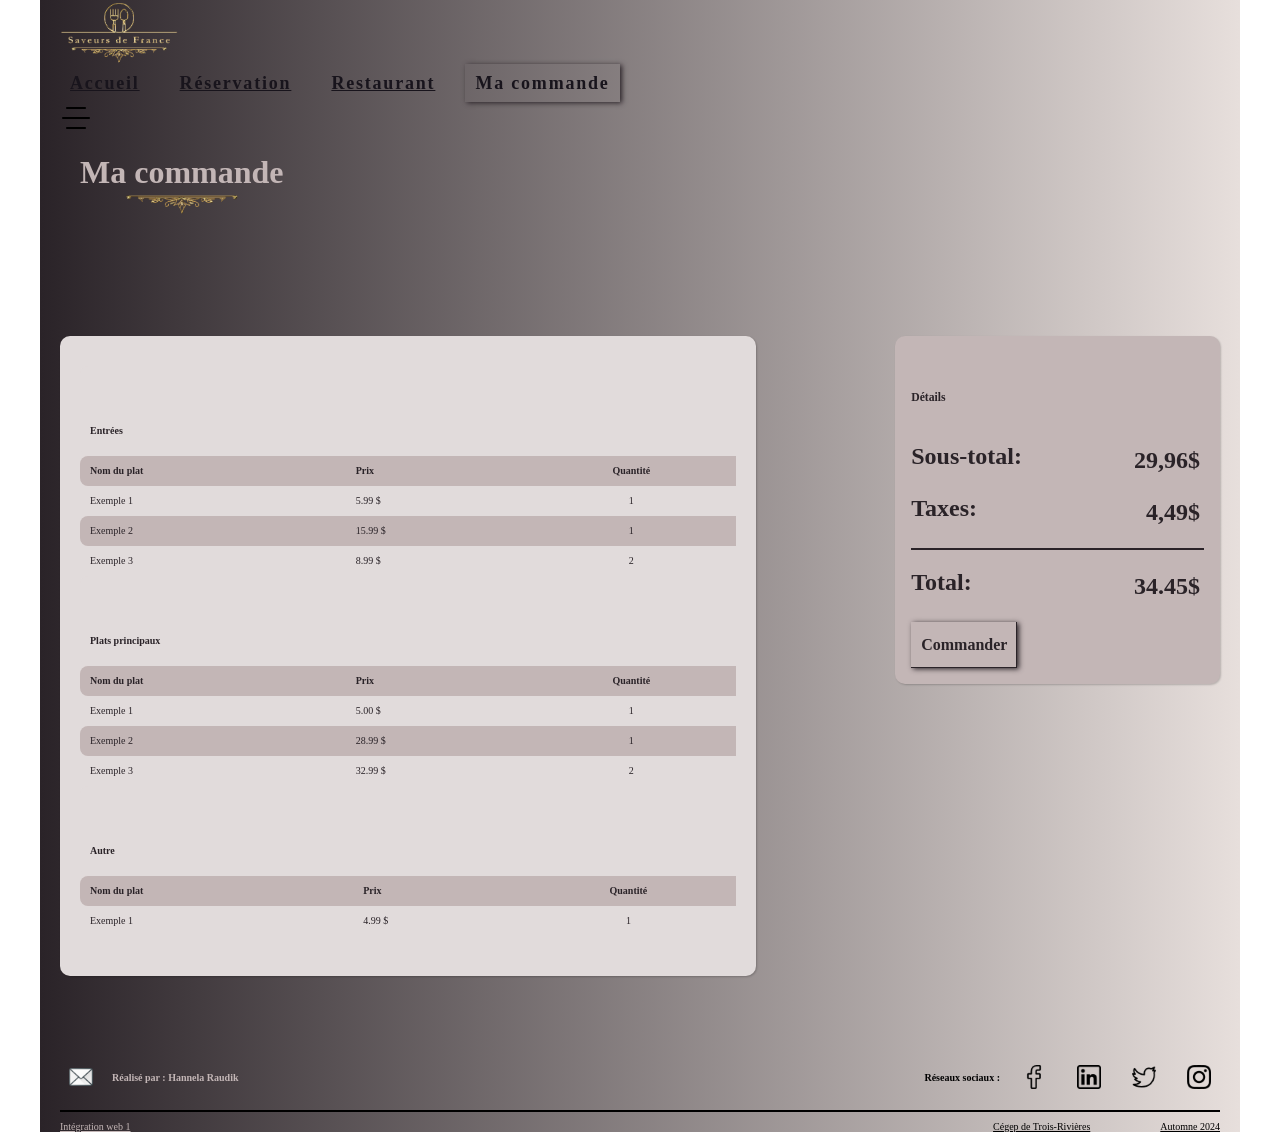
==== commit aa207cc4: "Ajout de la page réservation" ====
--- a/commande.html
+++ b/commande.html
@@ -11,167 +11,160 @@
 </head>
 
 <body>
-  <header class="header container">
-    <h1 class="logo">
-      <a href="index.html">
-        <img src="img/logo.png" alt="Logo de l'entreprise - Restaurant Gastronomique">
-      </a>
-    </h1>
-    <nav id="nav-principale">
-      <ul>
-        <li><a href="index.html">Accueil</a></li>
-        <li><a href="reservation.html">Réservation</a></li>
-        <li><a href="restaurant.html">Restaurant</a></li>
-        <li><a class="actuel" href="commande.html">Ma commande</a></li>
-      </ul>
-    </nav>
-  </header>
+  <div class="container">
+    <header class="header">
+      <h1 class="logo">
+        <a href="index.html">
+          <img src="img/logo.png" alt="Logo de l'entreprise - Restaurant Gastronomique">
+        </a>
+      </h1>
+      <nav id="nav-principale">
+        <ul>
+          <li><a href="index.html">Accueil</a></li>
+          <li><a href="reservation.html">Réservation</a></li>
+          <li><a href="restaurant.html">Restaurant</a></li>
+          <li><a class="actuel" href="commande.html">Ma commande</a></li>
+        </ul>
+      </nav>
+      <div class="icon-mobile">
+        <img src="img/menu-bar.png" alt="Icône du menu mobile">
+      </div>
+    </header>
 
+    <div class="commande-container">
+      <main class="container-menu">
+        <section id="section-menu">
+          <div class="titre-menu">
+            <h2>Ma commande</h2>
+          </div>
+          <table class="contenu-table">
+            <thead>
+              <tr>
+                <th colspan="3">Entrées</th>
+              </tr>
+              <tr>
+                <th>Nom du plat</th>
+                <th>Prix</th>
+                <th>Quantité</th>
+              </tr>
+            </thead>
+            <tbody>
+              <tr>
+                <td>Exemple 1</td>
+                <td>5.99 $</td>
+                <td>1</td>
+              </tr>
+              <tr class="ligne-pair">
+                <td>Exemple 2</td>
+                <td>15.99 $</td>
+                <td>1</td>
+              </tr>
+              <tr>
+                <td>Exemple 3</td>
+                <td>8.99 $</td>
+                <td>2</td>
+              </tr>
+            </tbody>
+          </table>
 
-  <div class="container">
-    <div class="flex-container">
-      <main class="contenu-principal">
-        <h2>Ma commande</h2>
-        <div class="contenu-table">
+          <!-- Plats principaux"  -->
 
-          <!-- ENTRÉES -->
-          <section class="section-menu">
-            <h3>Entrées</h3>
-            <div class="table-container">
-              <div class="table-wrapper">
-                <table>
-                  <thead>
-                    <tr>
-                      <th>Nom du plat</th>
-                      <th>Prix</th>
-                      <th>Quantité</th>
-                    </tr>
-                  </thead>
-                  <tbody>
-                    <tr>
-                      <td>Exemple 1</td>
-                      <td>5.99 $</td>
-                      <td>1</td>
-                    </tr>
-                    <tr class="ligne-pair">
-                      <td>Exemple 2</td>
-                      <td>15.99 $</td>
-                      <td>1</td>
-                    </tr>
-                    <tr>
-                      <td>Exemple 3</td>
-                      <td>8.99 $</td>
-                      <td>2</td>
-                    </tr>
-                  </tbody>
-                </table>
-              </div>
-            </div>
-          </section>
+          <table class="contenu-table">
+            <thead>
+              <tr>
+                <th colspan="3">Plats principaux</th>
+              </tr>
+              <tr>
+                <th>Nom du plat</th>
+                <th>Prix</th>
+                <th>Quantité</th>
+              </tr>
+            </thead>
+            <tbody>
+              <tr>
+                <td>Exemple 1</td>
+                <td>5.00 $</td>
+                <td>1</td>
+              </tr>
+              <tr class="ligne-pair">
+                <td>Exemple 2</td>
+                <td>28.99 $</td>
+                <td>1</td>
+              </tr>
+              <tr>
+                <td>Exemple 3</td>
+                <td>32.99 $</td>
+                <td>2</td>
+              </tr>
+            </tbody>
+          </table>
 
-          <!-- PLATS PRINCIPAUX -->
-          <section class="section-menu section-plats">
-            <h3>Plats principaux</h3>
-            <div class="table-container">
-              <div class="table-wrapper">
-                <table>
-                  <thead>
-                    <tr>
-                      <th>Nom du plat</th>
-                      <th>Prix</th>
-                      <th>Quantité</th>
-                    </tr>
-                  </thead>
-                  <tbody>
-                    <tr>
-                      <td>Exemple 1</td>
-                      <td>5.00 $</td>
-                      <td>1</td>
-                    </tr>
-                    <tr class="ligne-pair">
-                      <td>Exemple 2</td>
-                      <td>28.99 $</td>
-                      <td>1</td>
-                    </tr>
-                    <tr>
-                      <td>Exemple 3</td>
-                      <td>32.99 $</td>
-                      <td>2</td>
-                    </tr>
-                  </tbody>
-                </table>
-              </div>
-            </div>
-          </section>
+          <!-- Autre -->
 
-          <!-- AUTRE -->
-          <section class="section-menu section-autre">
-            <h3>Autre</h3>
-            <div class="table-container">
-              <div class="table-wrapper">
-                <table>
-                  <thead>
-                    <tr>
-                      <th>Nom du plat</th>
-                      <th>Prix</th>
-                      <th>Quantité</th>
-                    </tr>
-                  </thead>
-                  <tbody>
-                    <tr>
-                      <td>Exemple 1</td>
-                      <td>4.99 $</td>
-                      <td>1</td>
-                    </tr>
-                  </tbody>
-                </table>
-              </div>
-            </div>
-          </section>
-        </div>
+          <table class="contenu-table">
+            <thead>
+              <tr>
+                <th colspan="3">Autre</th>
+              </tr>
+              <tr>
+                <th>Nom du plat</th>
+                <th>Prix</th>
+                <th>Quantité</th>
+              </tr>
+            </thead>
+            <tbody>
+              <tr>
+                <td>Exemple 1</td>
+                <td>4.99 $</td>
+                <td>1</td>
+              </tr>
+            </tbody>
+          </table>
+        </section>
       </main>
 
-      <!--DÉTAILS-->
-      <div class="boite-calcul">
-        <aside>
-          <h2>Détails</h2>
+      <!-- Détails -->
+
+      <div class="calcul-container">
+        <section id="calcul">
+          <h3>Détails</h3>
           <p><strong>Sous-total:</strong> <span>29,96$</span></p>
           <p><strong>Taxes:</strong> <span>4,49$</span></p>
           <hr>
           <p><strong>Total:</strong> <span>34.45$</span></p>
           <a href="#" id="calcul-btn" class="btn">Commander</a>
-        </aside>
+        </section>
       </div>
     </div>
-  </div>
 
+    <!-- FOOTER -->
 
-  <footer class="container">
-    <div class="footer-contenu">
-      <div class="footer-gauche">
-        <a href="mailto:saveursdefrance@gmail.com" id="email-link" title="Envoyer un email">
-          <img src="img/envelope.png" class="icon-email" alt="Email Icon">
-        </a>
-        <span>Réalisé par :Hannela</span>
-      </div>
+    <footer class="footer">
+      <div class="footer-haut">
+        <div class="footer-gauche">
+          <a href="mailto:saveursdefrance@gmail.com" id="email-link" title="Envoyer un email">
+            <img src="img/envelope.png" class="icon-email" alt="Icône email">
+          </a>
+          <span>Réalisé par : Hannela Raudik</span>
+        </div>
 
-      <div class="footer-droite">
-        <span>Réseaux sociaux :</span>
-        <a href="#"><img src="img/facebook.png" class="icon" alt="Facebook"></a>
-        <a href="#"><img src="img/linkedin.png" class="icon" alt="LinkedIn"></a>
-        <a href="#"><img src="img/twitter.png" class="icon" alt="Twitter"></a>
-        <a href="#"><img src="img/instagram.png" class="icon" alt="Instagram"></a>
+        <div class="footer-droit">
+          <span>Réseaux sociaux :</span>
+          <a href="#"><img src="img/facebook.png" class="icon" alt="Facebook"></a>
+          <a href="#"><img src="img/linkedin.png" class="icon" alt="LinkedIn"></a>
+          <a href="#"><img src="img/twitter.png" class="icon" alt="Twitter"></a>
+          <a href="#"><img src="img/instagram.png" class="icon" alt="Instagram"></a>
+        </div>
       </div>
       <hr>
-      <div class="footer-gauche">
-        <p>Intégration web 1</p>
+      <div class="footer-bas">
+        <p class="footer-gauche">Intégration web 1</p>
+        <div class="footer-droit">
+          <p>Cégep de Trois-Rivières</p>
+          <p>Automne 2024</p>
+        </div>
       </div>
-
-      <div class="footer-droite">
-        <p>Cégep de Trois-Rivières</p>
-        <p>Automne 2024</p>
-      </div>
-    </div>
-  </footer>
+    </footer>
+  </div>
 </body>
 </html>
--- a/css/style.css
+++ b/css/style.css
@@ -315,7 +315,7 @@
 
 
 
-/*----FORM----*/
+/*---  RÉSERVATION ---*/
 
 .form-wrapper {
   display: flex;
@@ -505,143 +505,342 @@
   background-color: #254c64;
 }
 
+
+
+/*----------RESTAURANT----------*/
+
+.contact-info p,
+.contact-info span,
+.contact-info a {
+  color: #c3b6b6;
+}
+
+.restaurant,
+h2 {
+  position: relative;
+  text-align: center;
+  display: inline-block;
+}
+
+.restaurant,
+h2::after {
+  content: "";
+  display: block;
+  width: 100%;
+  height: 48rem;
+  background: url("../img/separateur-ornemental.png") no-repeat center;
+  background-size: 100%;
+  position: absolute;
+  bottom: -24rem;
+  left: 0;
+  background-size: contain;
+}
+
+.galerie {
+  display: grid;
+  grid-template-columns: repeat(4, 1fr);
+  gap: 2rem;
+  list-style-type: none;
+}
+
+.galerie li {
+  display: flex;
+  align-items: center;
+  justify-content: center;
+}
+
+.span-2x2 {
+  grid-column: span 2;
+  grid-row: span 2;
+}
+
+#img-1 {
+  grid-column: 1;
+  grid-row: 1;
+}
+
+#img-2 {
+  grid-column: 2;
+  grid-row: 1;
+}
+
+#img-3 {
+  grid-column: 3 / 5;
+  grid-row: 1 / 3;
+}
+
+#img-4 {
+  grid-column: 1 / 3;
+  grid-row: 2 / 4;
+}
+
+#img-5 {
+  grid-column: 3;
+  grid-row: 3;
+}
+
+#img-6 {
+  grid-column: 4;
+  grid-row: 3;
+}
+
+.galerie img {
+  width: 100%;
+  height: 100%;
+  object-fit: contain;
+  border-radius: 8px;
+  display: block;
+}
+
+/*infos restaurant*/
+
+#contact-section {
+  display: grid;
+  grid-template-columns: 1fr 1fr;
+  align-items: start;
+  gap: 1rem;
+}
+
+address {
+  font-style: normal;
+}
+
+.no-underline {
+  text-decoration: none;
+}
+
+
+.contact-info h3 {
+  margin: 8rem 0 1rem;
+}
+
+.contact-info p {
+  margin-bottom: 8rem;
+}
+
+.contact-info span {
+  font-size: clamp(1.8rem, 3vw, 2.8rem);
+  font-weight: bold;
+}
+
+.telephone,
+.courriel {
+  display: block;
+  margin-bottom: 1rem;
+
+}
+
+.map {
+  width: 100%;
+  aspect-ratio: 1 / 1;
+  border-radius: 8px;
+  overflow: hidden;
+  box-shadow: 0 2px 6px rgba(0, 0, 0, 0.1);
+}
+
+.map iframe {
+  width: 100%;
+  height: 100%;
+  border: 0;
+  display: block;
+}
+
+#restaurant,
+#contact-section {
+  margin-bottom: 8rem;
+}
+
 /*----MA COMMANDE----*/
 
-.flex-container {
-  display: flex;
+.container-menu,
+.contenu-table th[colspan="3"] {
+  background-color: #E1DBDB;
+}
+
+.container-menu,
+.calcul-container span,
+.calcul-container h3,
+.calcul-container .btn,
+.calcul-container {
+  color: #2a2328;
+}
+
+.commande-container {
+  display: flex;
+  width: 100%;
+  justify-content: space-between;
   flex-wrap: wrap;
-  gap: 8rem;
-  justify-content: space-between;
-  padding-top: 1.6rem;
-}
-
-.contenu-principal {
-  flex: 1 1 60%;
-  display: flex;
-  flex-direction: column;
-}
-
-
-.section-plats,
-.section-autre {
-  margin-top: 4rem;
-}
-
-
-
-.contenu-table {
-  background-color: #E1DBDB;
-  padding: 4rem 2rem 1rem;
+  gap: 2rem;
+  box-sizing: border-box;
+  margin: 20rem 0 8rem;
+}
+
+.container-menu {
+  flex: 0 0 60%;
+  min-width: 0;
+  padding: 0 2rem 4rem;
   border-radius: 10px;
   box-shadow: 1px 1px 2px rgba(0, 0, 0, 0.2);
-  margin-top: 8rem;
-}
-
-.contenu-table h3 {
-  padding: 1rem 1rem;
-}
-
-.table-container {
-  margin-bottom: 1rem;
-}
-
-.table-wrapper {
-  background-color: #E1DBDB;
+}
+
+.contenu-table {
+  width: 100%;
+  border-collapse: collapse;
+  text-align: center;
+}
+
+#section-menu {
+  width: 100%;
+  position: relative;
+  padding-top: 3rem;
+}
+
+.titre-menu h2 {
+  position: absolute;
+  top: -18rem;
+  color: #c3b6b6;
+  font-size: clamp(2rem, 3.5vw, 3.2rem);
+}
+
+
+.contenu-table th[colspan="3"] {
+  font-weight: bold;
+  text-align: start;
+  padding: 6rem 1rem 2rem;
+}
+
+.contenu-table th {
+  font-weight: bold;
+  background-color: #c3b6b6;
+  padding: 1rem;
+  text-align: start;
+}
+
+.contenu-table td {
+  padding: 1rem;
+  text-align: start;
+}
+
+.ligne-pair {
+  background-color: #c3b6b6;
+}
+
+.contenu-table th:nth-child(3),
+.contenu-table td:nth-child(3) {
+  text-align: center;
+}
+
+th:first-child,
+td:first-child {
+  border-radius: 8px 0 0 8px;
+}
+
+.calcul-container {
+  flex: 0 0 28%;
   border-radius: 10px;
-  overflow-x: auto;
-  padding: 0.5rem;
-}
-
-table {
-  width: 100%;
-  border-collapse: collapse;
-  font-size: clamp(1.2rem, 1.5vw, 1.6rem);
-}
-
-th,
-td {
-  text-align: left;
-  padding: 1.2rem 1.2rem;
-}
-
-.ligne-pair {
-  background-color: #bfb7b6;
-}
-
-.ligne-pair td:first-child {
-  border-radius: 8px 0 0 8px;
-  background-color: #bfb7b6;
-}
-
-th {
-  background-color: #bfb7b6;
-  font-weight: bold;
-}
-
-th:first-child {
-  border-radius: 8px 0 0 8px;
-}
-
-th:last-child,
-td:last-child {
-  text-align: center;
-}
-
-
-.boite-calcul {
-  flex: 1 1 30%;
-  margin-top: 12rem;
-}
-
-.boite-calcul aside {
-  background-color: #bfb7b6;
-  padding: 2rem;
-  border-radius: 10px;
-}
-
-
-.boite-calcul h2 {
-  padding-top: 1rem;
-  color: #2a2328;
-}
-
-.boite-calcul .btn {
-  color: #2a2328;
-}
-
-.boite-calcul .btn:hover {
+  box-shadow: 1px 1px 2px rgba(0, 0, 0, 0.2);
+  padding: 1.6rem;
+  background-color: #c3b6b6;
+  align-self: flex-start;
+  height: 50%;
+}
+
+.calcul-container h3 {
+  margin: 4rem 0;
+}
+
+
+.calcul-container .btn:hover {
   color: #e7e2e2;
 }
 
-.boite-calcul p {
+.calcul-container p {
   margin: 2rem 0;
   display: flex;
   justify-content: space-between;
   font-size: clamp(1.6rem, 2.5vw, 2.4rem);
 }
 
-.boite-calcul span {
-  font-weight: bold;
-  color: #2a2328;
+.calcul-container span {
+  font-weight: bold;
   font-size: clamp(1.6rem, 2.5vw, 2.4rem);
 }
 
 /*-----FOOTER------*/
 
-.footer-link {
-  height: 2.4rem;
-  width: 2.4rem;
-}
-
-.footer {
-  padding: 12.8rem 0;
-  border-top: 1px solid #eee;
-}
-
-.footer-contenu {
-  height: 600px;
-}
-
-.icones-sociales i {
-  font-size: 24rem;
-}+.footer-haut,
+.footer-bas {
+  display: flex;
+  justify-content: space-between;
+  align-items: center;
+  flex-wrap: wrap;
+}
+
+.footer-gauche,
+.footer-droit {
+  display: flex;
+  align-items: center;
+  gap: 1rem;
+}
+
+.icon {
+  width: 24px;
+  height: 24px;
+}
+
+.icon-email {
+  width: 24px;
+  height: 24px;
+}
+
+hr {
+  width: 100%;
+  margin: 1rem 0;
+  border: 1px solid;
+}
+
+.footer-haut {
+  font-weight: bold;
+}
+
+.footer-bas .footer-droit {
+  gap: 7rem;
+}
+
+.footer-droit,
+.icon {
+  gap: 1.3rem;
+}
+
+.footer-bas p,
+.footer-droit p {
+  text-decoration: underline;
+}
+
+.footer-gauche {
+  color: #c3b6b6;
+}
+
+.footer a {
+  text-decoration: none;
+  color: inherit;
+  padding: 8px;
+  transition: all 0.3s ease;
+  border: 1px solid transparent;
+  box-sizing: border-box;
+  border-radius: 8px;
+}
+
+.footer a:hover {
+  background-color: white;
+  border: 1px solid #7e706f;
+
+}
+
+.footer a img {
+  transition: transform 0.3s ease;
+}
+
+.footer a:hover img {
+  transform: scale(1.1);
+}
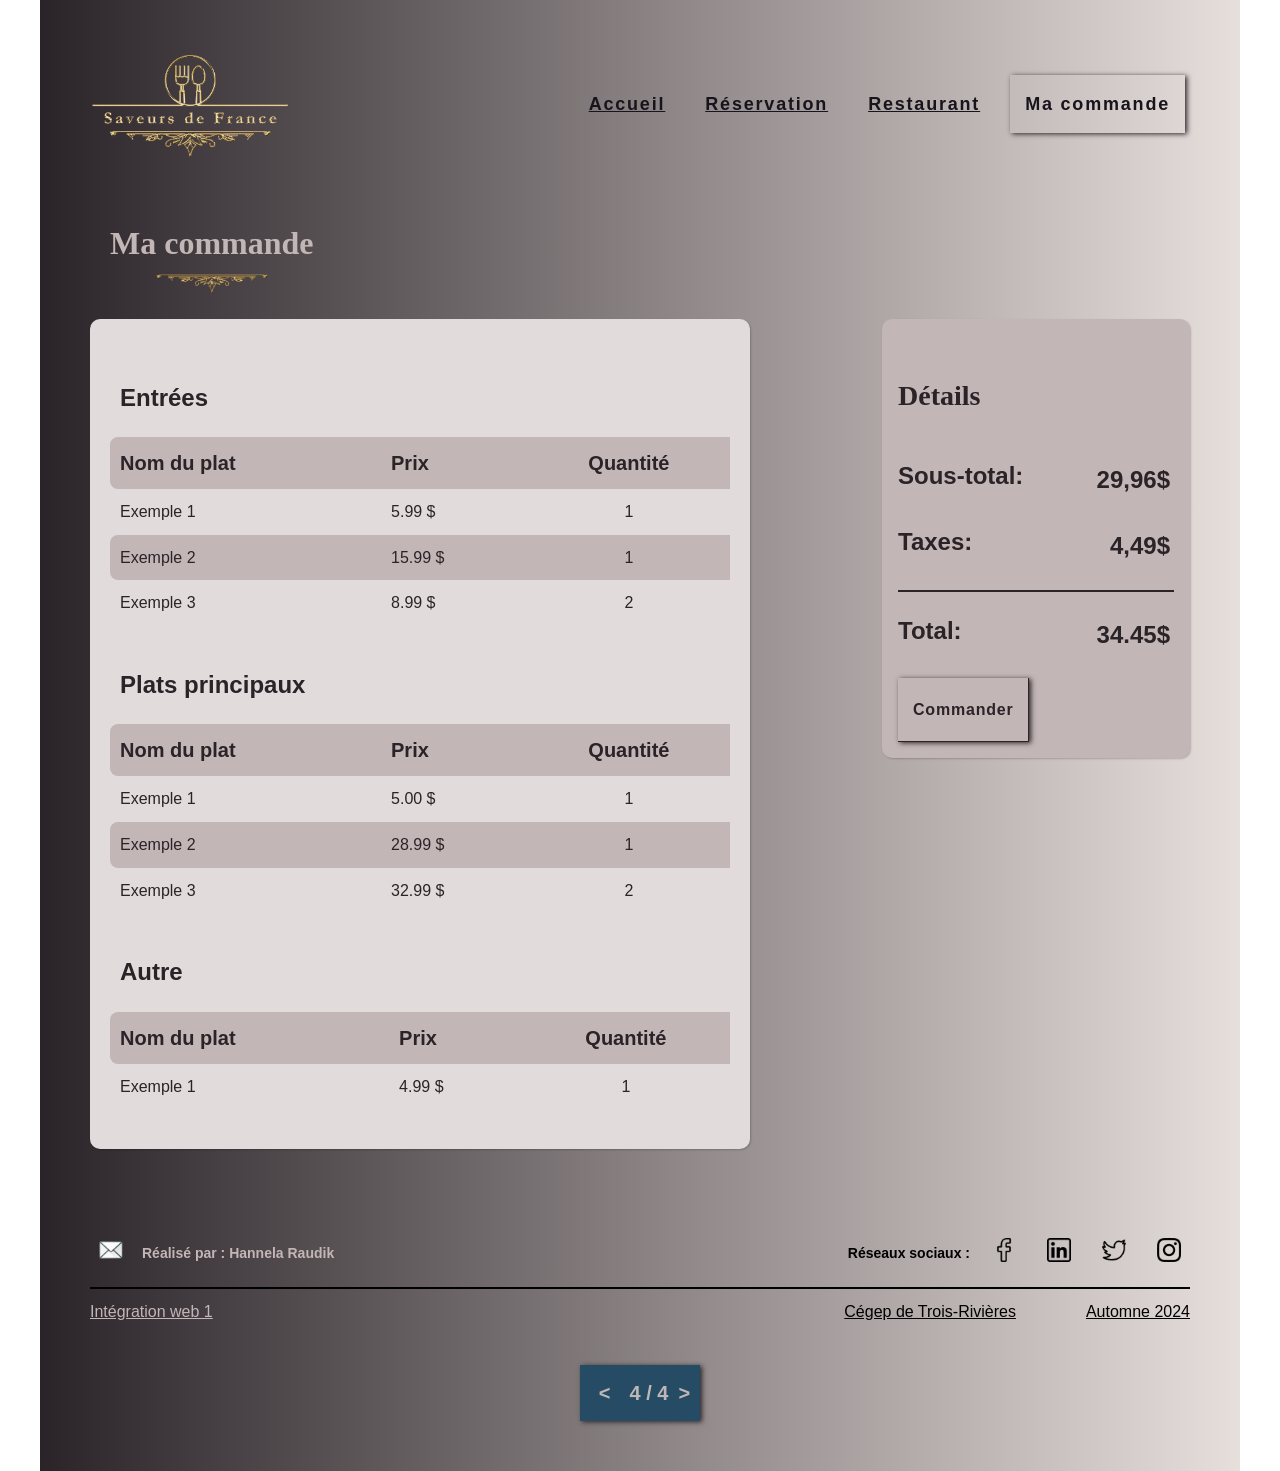
==== commit d618a048: "Ajout d'une gallerie d'images au site du restaurant" ====
--- a/commande.html
+++ b/commande.html
@@ -31,99 +31,103 @@
       </div>
     </header>
 
+    <!--MAIN / ENTRÉES-->
+
     <div class="commande-container">
       <main class="container-menu">
         <section id="section-menu">
           <div class="titre-menu">
             <h2>Ma commande</h2>
           </div>
-          <table class="contenu-table">
-            <thead>
-              <tr>
-                <th colspan="3">Entrées</th>
-              </tr>
-              <tr>
-                <th>Nom du plat</th>
-                <th>Prix</th>
-                <th>Quantité</th>
-              </tr>
-            </thead>
-            <tbody>
-              <tr>
-                <td>Exemple 1</td>
-                <td>5.99 $</td>
-                <td>1</td>
-              </tr>
-              <tr class="ligne-pair">
-                <td>Exemple 2</td>
-                <td>15.99 $</td>
-                <td>1</td>
-              </tr>
-              <tr>
-                <td>Exemple 3</td>
-                <td>8.99 $</td>
-                <td>2</td>
-              </tr>
-            </tbody>
-          </table>
+          <div class="table-scroll">
+            <table class="contenu-table">
+              <thead>
+                <tr>
+                  <th colspan="3">Entrées</th>
+                </tr>
+                <tr>
+                  <th>Nom du plat</th>
+                  <th>Prix</th>
+                  <th>Quantité</th>
+                </tr>
+              </thead>
+              <tbody>
+                <tr>
+                  <td>Exemple 1</td>
+                  <td>5.99 $</td>
+                  <td>1</td>
+                </tr>
+                <tr class="ligne-pair">
+                  <td>Exemple 2</td>
+                  <td>15.99 $</td>
+                  <td>1</td>
+                </tr>
+                <tr>
+                  <td>Exemple 3</td>
+                  <td>8.99 $</td>
+                  <td>2</td>
+                </tr>
+              </tbody>
+            </table>
 
-          <!-- Plats principaux"  -->
+            <!--PLATS PRINCIPAUX -->
 
-          <table class="contenu-table">
-            <thead>
-              <tr>
-                <th colspan="3">Plats principaux</th>
-              </tr>
-              <tr>
-                <th>Nom du plat</th>
-                <th>Prix</th>
-                <th>Quantité</th>
-              </tr>
-            </thead>
-            <tbody>
-              <tr>
-                <td>Exemple 1</td>
-                <td>5.00 $</td>
-                <td>1</td>
-              </tr>
-              <tr class="ligne-pair">
-                <td>Exemple 2</td>
-                <td>28.99 $</td>
-                <td>1</td>
-              </tr>
-              <tr>
-                <td>Exemple 3</td>
-                <td>32.99 $</td>
-                <td>2</td>
-              </tr>
-            </tbody>
-          </table>
+            <table class="contenu-table">
+              <thead>
+                <tr>
+                  <th colspan="3">Plats principaux</th>
+                </tr>
+                <tr>
+                  <th>Nom du plat</th>
+                  <th>Prix</th>
+                  <th>Quantité</th>
+                </tr>
+              </thead>
+              <tbody>
+                <tr>
+                  <td>Exemple 1</td>
+                  <td>5.00 $</td>
+                  <td>1</td>
+                </tr>
+                <tr class="ligne-pair">
+                  <td>Exemple 2</td>
+                  <td>28.99 $</td>
+                  <td>1</td>
+                </tr>
+                <tr>
+                  <td>Exemple 3</td>
+                  <td>32.99 $</td>
+                  <td>2</td>
+                </tr>
+              </tbody>
+            </table>
 
-          <!-- Autre -->
+            <!--AUTRE-->
 
-          <table class="contenu-table">
-            <thead>
-              <tr>
-                <th colspan="3">Autre</th>
-              </tr>
-              <tr>
-                <th>Nom du plat</th>
-                <th>Prix</th>
-                <th>Quantité</th>
-              </tr>
-            </thead>
-            <tbody>
-              <tr>
-                <td>Exemple 1</td>
-                <td>4.99 $</td>
-                <td>1</td>
-              </tr>
-            </tbody>
-          </table>
+            <table class="contenu-table">
+              <thead>
+                <tr>
+                  <th colspan="3">Autre</th>
+                </tr>
+                <tr>
+                  <th>Nom du plat</th>
+                  <th>Prix</th>
+                  <th>Quantité</th>
+                </tr>
+              </thead>
+              <tbody>
+                <tr>
+                  <td>Exemple 1</td>
+                  <td>4.99 $</td>
+                  <td>1</td>
+                </tr>
+              </tbody>
+            </table>
+          </div>
         </section>
       </main>
 
-      <!-- Détails -->
+      <!--DÉTAILS-->
 
       <div class="calcul-container">
         <section id="calcul">
@@ -137,7 +141,7 @@
       </div>
     </div>
 
-    <!-- FOOTER -->
+    <!--FOOTER-->
 
     <footer class="footer">
       <div class="footer-haut">
@@ -164,6 +168,11 @@
           <p>Automne 2024</p>
         </div>
       </div>
+      <div class="pagination">
+        <a href="restaurant.html" class="fleche">&lt;</a>
+        <span class="pagination-info">4 / 4</span>
+        <span class="fleche desactivee">&gt;</span>
+      </div>
     </footer>
   </div>
 </body>
--- a/css/style.css
+++ b/css/style.css
@@ -3,26 +3,22 @@
  / 44 / 52 / 62 / 74 / 86 / 98 
 
  -Font weights:
-   default: 400
+  default: 400
    Medium:500
    Semi-bold:600
    Bold:700
    
-   -Line heights:
-  default: 1;
-
-  
+ 
 -Letter-spacing:
 -0.75px 
 -1px
 
-02 COLORS
-
- - (1)Primary: 
+COULEURS:
+
+ -Primaire: 
  background: linear-gradient(to right, #2A2328, #E7DFDC);
  #18141c
  #c3b6b6;
-
 
  -tints
  #c3b6b6;
@@ -30,32 +26,15 @@
  #E7E2E2;
  #E1DBDB;
  
- 
-
- -shades
-
- -(2)Primary
- #7e706f;
- #18141c
- background: linear-gradient(to right, #2c2c2c, #f8f4f0);
- background: linear-gradient(to right, #252126, #E3DED9);
--tints
-
--shades
-linear-gradient(to right, #262024, #D0C9C6); 
-
-button rgba(195, 182, 182, 0.6);
-#c3b6b6
-
----- WHITESPACE
-
- -Spacin system (px)
+
+---- ESPACEMENT
+
+ -système de spacing (px)
   2 / 4 / 8 / 12 / 16 / 24 / 32 / 48 / 64 / 80 / 96 / 128 
 
 --- BORDER RADIUS
-Default: 9px;
-medium: 11;
-
+8px / 10px
+*/
 
 
 /*----STYLES GÉNÉRAUX--------*/
@@ -68,42 +47,122 @@
 
 html {
   font-size: 62.5%;
+  scroll-behavior: smooth;
 }
 
 body {
-  line-height: 1;
-  font-weight: 400;
+  font-family: "Lato", sans-serif;
+  font-size: clamp(1.2rem, 1.5vw, 1.6rem);
+  line-height: 1.5;
 }
 
 .container {
   max-width: 1200px;
   margin: 0 auto;
-  padding: 0 2rem;
   background: linear-gradient(to right, #2a2328, #e7dfdc);
-}
-
-/*----------------------*/
-/*-----STYLE--------*/
-/*---------------------*/
-
-/*------HEADER--------*/
-
-.header.container {
-  padding: 4.8rem 2rem;
+  padding: 5rem 5rem;
+  width: 100%;
+  min-height: 100vh;
+}
+
+/*-----TYPOGRAPHIE-----*/
+
+p,
+tr {
+  font-size: clamp(1.2rem, 1.5vw, 1.6rem);
+  line-height: 1.6;
+}
+
+h5,
+th {
+  font-size: clamp(1.4rem, 2vw, 2rem);
+}
+
+h4 {
+  font-size: clamp(1.6rem, 2.5vw, 2.4rem);
+}
+
+.contenu-table th[colspan="3"] {
+  font-size: clamp(1.6rem, 2.5vw, 2.4rem);
+}
+
+h3 {
+  font-size: clamp(1.8rem, 3vw, 2.8rem);
+}
+
+h2 {
+  font-size: clamp(2rem, 3.5vw, 3.2rem);
+}
+
+h1 {
+  font-size: clamp(2.4rem, 4vw, 3.6rem);
+}
+
+h2 {
+  font-weight: 700;
+  color: #c3b6b6;
+  font-family: "Playfair Display", serif;
+}
+
+h3,
+h4,
+h5,
+h6 {
+  font-family: "Playfair Display", serif;
+  font-weight: 600;
+  color: #c3b6b6;
+}
+
+.btn {
+  letter-spacing: 0.05em;
+}
+
+#nav-principale a,
+.nav-link,
+.button-text,
+.champs-container .btn {
+  font-size: clamp(1.4rem, 1.6vw, 1.8rem);
+}
+
+.label {
+  font-size: clamp(1.2rem, 1.4vw, 1.6rem);
+}
+
+footer {
+  font-size: clamp(1.2rem, 1.4vw, 1.4rem);
+}
+
+
+
+
+
+
+/*------NAVIGATION--------*/
+
+.header {
   display: flex;
   align-items: center;
   justify-content: space-between;
-}
+  padding-bottom: 4rem;
+}
+
 
 .logo img {
   max-width: 200px;
-  height: 6.4rem;
+  min-height: auto;
   display: block;
-}
+  width: 100%;
+}
+
 
 .logo {
   display: flex;
   align-items: center;
+  margin: 0;
+}
+
+.icon-mobile {
+  display: none;
 }
 
 #nav-principale ul {
@@ -111,25 +170,31 @@
   display: flex;
   gap: 2rem;
   align-items: center;
+
 }
 
 #nav-principale a {
   text-decoration: underline;
-  font-size: 1.8rem;
   color: #18141c;
   font-weight: bold;
   letter-spacing: 0.1em;
   display: inline-block;
+  line-height: 1;
+  padding: 1rem 0.5rem;
+}
+
+#nav-principale {
+  margin: 2rem 0.5rem 2rem;
 }
 
 #nav-principale a.actuel {
   text-decoration: none;
 }
 
-
 body.accueil #nav-principale a {
   text-decoration: none;
 }
+
 
 #nav-principale li:hover {
   background-color: #254c64;
@@ -158,45 +223,54 @@
   box-shadow: 2px 1px 5px rgba(42, 35, 40, 1);
 }
 
+
+
+
 /*--------BANNIÈRE-----------*/
 
+.temoignage-nom,
+.temoignage-texte {
+  color: #18141c;
+}
+
 #banniere {
   display: flex;
   justify-content: space-between;
   align-items: center;
   gap: 2rem;
-  padding-top: 1.6rem;
+  margin: 6rem 0 4rem;
 }
 
 .texte-banniere {
-  flex: 1;
+  flex-shrink: 1;
   max-width: 35%;
   text-align: left;
 }
 
+.texte-banniere h2,
+.confirmation-container h2 {
+  position: relative;
+  margin-bottom: 6rem;
+}
+
 .texte-banniere h2 {
-  font-size: 3rem;
-  font-family: "Playfair Display", serif;
-  position: relative;
-  margin-bottom: 4rem;
-  text-align: left;
   display: inline-block;
   color: #c3b6b6;
+  text-align: left;
 }
 
 .texte-banniere p {
   color: #e1dbdb;
-  font-size: 1.6rem;
   padding-bottom: 3.2rem;
 }
 
-.texte-banniere h2::after {
+.texte-banniere h2::after,
+.confirmation-container h2::after {
   content: "";
   display: block;
   width: 100%;
   height: 48rem;
   background: url("../img/separateur-ornemental.png") no-repeat center;
-  background-size: 100%;
   position: absolute;
   bottom: -24rem;
   left: 0;
@@ -218,21 +292,20 @@
 
 .btn {
   display: inline-block;
-  font-weight: bold;
-  font-size: 1.6rem;
+  font-weight: 700;
   border: none;
   text-decoration: none;
   position: relative;
   transition: background-color 0.3s ease;
-  padding: 1.5rem 1rem;
+  padding: 2rem 1.5rem;
   box-shadow: 2px 1px 5px rgba(42, 35, 40, 1);
   color: #cfc5c5;
 }
 
+#banniere,
 .btn-banniere {
   display: flex;
-  gap: 1.6rem;
-  justify-content: space-around;
+  gap: 4rem;
 }
 
 .btn:hover {
@@ -259,76 +332,90 @@
   background-color: #2a2328;
 }
 
-/*---------SECTION TÉMOIGNAGES-----------*/
+/*-- section témoignages--*/
 
 .temoignages {
   display: grid;
   grid-template-columns: repeat(3, 1fr);
-  column-gap: 4rem;
+  column-gap: 2rem;
   row-gap: 2rem;
-}
-
-.temoignage-img {
-  width: 2.4rem;
-  height: 2.4rem;
-  border-radius: 50%;
-  background-color: #e1dbdb;
-  border: 1px solid #18141c;
+  box-sizing: border-box;
+  overflow: visible;
+  padding-right: 1rem;
+  margin: 4rem 0 8rem;
+}
+
+
+.temoignages-container h4 {
+  padding-top: 2rem;
+}
+
+.temoignages-container {
+  padding-top: 8rem;
 }
 
 .temoignage {
   padding: 2rem;
   border-radius: 8px;
   box-shadow: 1px 1px 2px rgba(0, 0, 0, 0.2);
-  border: 1px solid #bfb7b6;
   display: flex;
   flex-direction: column;
   justify-content: space-between;
-  min-height: 100%;
   background-color: #bfb7b6;
+  box-sizing: border-box;
+
 }
 
 .temoignage-client {
   display: flex;
   align-items: center;
-  border-radius: 8px;
+  border-radius: 10px;
+  flex-wrap: wrap;
+}
+
+.temoignage-img {
+  width: 4rem;
+  height: 4rem;
+  border-radius: 50%;
+  background-color: #e1dbdb;
+  border: 1px solid #18141c;
+  object-fit: cover;
+  padding: 0.2rem;
 }
 
 .temoignage-nom {
   font-size: 1.4rem;
   font-weight: bold;
-  color: #18141c;
   margin-left: 1rem;
+  max-width: 100%;
 }
 
 .temoignage-texte {
   flex-grow: 1;
-  color: #18141c;
   padding-top: 1rem;
-}
-
-.temoignages-container h3,
-.temoignages-container h4 {
-  color: #c3b6b6;
-  margin-bottom: 2rem;
+  word-break: break-word;
 }
 
 
 
 /*---  RÉSERVATION ---*/
 
-.form-wrapper {
+#form {
   display: flex;
   gap: 2rem;
   flex-wrap: wrap;
-  padding-top: 1.6rem;
-
-}
-
-.titre-form {
-  flex-shrink: 0;
-  min-width: 200px;
-  max-width: 300px;
+  justify-content: flex-start;
+  width: 100%;
+  margin: 6rem 0 4rem;
+}
+
+
+
+.contenu-form {
+  flex: 1;
+  min-width: 0;
+  display: flex;
+  justify-content: flex-start;
 }
 
 .titre-form h2 {
@@ -337,18 +424,10 @@
   color: #c3b6b6;
 }
 
-
-
-.contenu-form {
-  flex: 1;
-  min-width: 0;
-  display: flex;
-  justify-content: flex-start;
-}
-
 form {
   width: 100%;
 }
+
 
 .champs-container {
   display: flex;
@@ -413,33 +492,39 @@
   font-weight: 600;
 }
 
+
+.options-radio {
+  display: flex;
+  flex-direction: column;
+  gap: 0.8rem;
+}
+
+.option-radio {
+  display: flex;
+  align-items: center;
+}
+
+.option-checkbox {
+  display: flex;
+  align-items: center;
+  gap: 0.4rem;
+}
+
+.groupe-champs input::placeholder {
+  color: #2a2328;
+}
+
 .cache-visuellement {
   position: absolute;
   width: 1px;
   height: 1px;
+  margin: -1px;
+  border: 0;
+  padding: 0;
+  white-space: nowrap;
+  clip-path: inset(100%);
+  clip: rect(0 0 0 0);
   overflow: hidden;
-  left: -9999px;
-}
-
-.options-radio {
-  display: flex;
-  flex-direction: column;
-  gap: 0.8rem;
-}
-
-.option-radio {
-  display: flex;
-  align-items: center;
-}
-
-.option-checkbox {
-  display: flex;
-  align-items: center;
-  gap: 0.4rem;
-}
-
-.groupe-champs input::placeholder {
-  color: #2a2328;
 }
 
 .groupe-champs input[type="radio"],
@@ -487,23 +572,63 @@
   outline: none;
 }
 
-.champs-container input[type="submit"] {
-  background-color: #2a2328;
-  color: #fff;
-  border: none;
-  padding: 0.75rem 1.5rem;
-  font-size: clamp(1.2rem, 1.4vw, 1.6rem);
-  border-radius: 4px;
-  cursor: pointer;
-  align-self: center;
-  margin: 4rem 0;
-  letter-spacing: 0.1em;
-}
-
-
-.champs-container input[type="submit"]:hover {
-  background-color: #254c64;
-}
+.champs-container .btn {
+  width: auto;
+  max-width: 100%;
+  display: inline-block;
+  padding: 1.4rem 1rem;
+  margin: 2rem auto 0;
+  text-align: center;
+  color: #2a2328;
+  font-weight: bold;
+  margin: 6rem auto 4rem;
+}
+
+.champs-container .btn:hover {
+  color: #e7e2e2;
+}
+
+
+
+/*--------CONFIRMATION-------------*/
+
+
+#confirmation {
+  display: flex;
+  justify-content: center;
+  align-items: center;
+  min-height: 80vh;
+  padding: 4rem 2rem;
+}
+
+.confirmation-container {
+  width: 600px;
+  height: 300px;
+  background-color: #bfb7b6;
+  border-radius: 10px;
+  font-size: 2rem;
+  box-shadow: 1px 1px 8px rgba(0, 0, 0, 0.2);
+  display: flex;
+  flex-direction: column;
+  justify-content: center;
+  align-items: center;
+  text-align: center;
+  font-weight: bold;
+  max-width: 100%;
+}
+
+.confirmation-container h2 {
+  display: block;
+  color: #2a2328;
+  max-width: 100%;
+}
+
+.confirmation-container h2::after {
+  left: 50%;
+  transform: translateX(-50%);
+  text-align: left;
+}
+
 
 
 
@@ -520,6 +645,7 @@
   position: relative;
   text-align: center;
   display: inline-block;
+  pointer-events: none;
 }
 
 .restaurant,
@@ -541,6 +667,7 @@
   grid-template-columns: repeat(4, 1fr);
   gap: 2rem;
   list-style-type: none;
+  margin-top: 6rem;
 }
 
 .galerie li {
@@ -553,6 +680,7 @@
   grid-column: span 2;
   grid-row: span 2;
 }
+
 
 #img-1 {
   grid-column: 1;
@@ -592,30 +720,29 @@
   display: block;
 }
 
+
 /*infos restaurant*/
 
 #contact-section {
   display: grid;
   grid-template-columns: 1fr 1fr;
-  align-items: start;
-  gap: 1rem;
-}
+  align-items: center;
+}
+
+.sans-soulignement {
+  text-decoration: none;
+}
+
+.contact-info h3,
+.contact-info p {
+  font-style: normal;
+  font-family: "Playfair Display", serif;
+}
+
 
 address {
-  font-style: normal;
-}
-
-.no-underline {
-  text-decoration: none;
-}
-
-
-.contact-info h3 {
-  margin: 8rem 0 1rem;
-}
-
-.contact-info p {
-  margin-bottom: 8rem;
+  display: grid;
+  gap: 4rem;
 }
 
 .contact-info span {
@@ -626,8 +753,6 @@
 .telephone,
 .courriel {
   display: block;
-  margin-bottom: 1rem;
-
 }
 
 .map {
@@ -647,8 +772,10 @@
 
 #restaurant,
 #contact-section {
-  margin-bottom: 8rem;
-}
+  margin: 4rem 0 4rem;
+}
+
+
 
 /*----MA COMMANDE----*/
 
@@ -669,10 +796,10 @@
   display: flex;
   width: 100%;
   justify-content: space-between;
+  margin: 12rem 0 4rem;
   flex-wrap: wrap;
   gap: 2rem;
   box-sizing: border-box;
-  margin: 20rem 0 8rem;
 }
 
 .container-menu {
@@ -683,30 +810,38 @@
   box-shadow: 1px 1px 2px rgba(0, 0, 0, 0.2);
 }
 
+
 .contenu-table {
   width: 100%;
   border-collapse: collapse;
   text-align: center;
+  min-width: 600px;
+}
+
+.table-scroll {
+  overflow-x: auto;
+  width: 100%;
 }
 
 #section-menu {
   width: 100%;
   position: relative;
-  padding-top: 3rem;
+  padding-top: 2rem;
 }
 
 .titre-menu h2 {
   position: absolute;
-  top: -18rem;
+  top: -10rem;
   color: #c3b6b6;
   font-size: clamp(2rem, 3.5vw, 3.2rem);
+  pointer-events: none;
 }
 
 
 .contenu-table th[colspan="3"] {
   font-weight: bold;
   text-align: start;
-  padding: 6rem 1rem 2rem;
+  padding: 4rem 1rem 2rem;
 }
 
 .contenu-table th {
@@ -751,7 +886,7 @@
 
 
 .calcul-container .btn:hover {
-  color: #e7e2e2;
+  color: #E1DBDB;
 }
 
 .calcul-container p {
@@ -766,6 +901,9 @@
   font-size: clamp(1.6rem, 2.5vw, 2.4rem);
 }
 
+
+
+
 /*-----FOOTER------*/
 
 .footer-haut,
@@ -781,6 +919,10 @@
   display: flex;
   align-items: center;
   gap: 1rem;
+}
+
+.footer {
+  padding-top: 4rem;
 }
 
 .icon {
@@ -844,3 +986,278 @@
 .footer a:hover img {
   transform: scale(1.1);
 }
+
+.pagination {
+  display: flex;
+  justify-content: center;
+  align-items: center;
+  width: fit-content;
+  background-color: #254c64;
+  color: #bfb7b6;
+  margin: 4rem auto 0;
+  gap: 1rem;
+  padding: 0.4rem 1rem;
+  font-size: clamp(1.4rem, 2vw, 2rem);
+  font-weight: bold;
+  box-shadow: 2px 1px 5px rgba(42, 35, 40, 1);
+}
+
+.fleche:hover {
+  color: #254c64;
+}
+
+
+
+
+
+/*------- MEDIA 960px -------*/
+
+
+@media (max-width: 960px) {
+
+  .btn {
+    color: #18141c;
+  }
+
+  .btn:hover {
+    color: #bfb7b6;
+  }
+
+  #nav-principale {
+    display: none;
+  }
+
+  .icon-mobile {
+    display: block;
+    cursor: pointer;
+    width: 6rem;
+    margin-left: auto;
+    padding: 1rem;
+  }
+
+  .icon-mobile img,
+  .logo img {
+    width: 100%;
+    height: auto;
+  }
+
+  .logo img {
+    max-width: 150px;
+  }
+
+  /*banniere*/
+
+  #banniere {
+    flex-direction: column-reverse;
+    align-items: center;
+    text-align: center;
+  }
+
+  .contenu-form,
+  .texte-banniere,
+  .img-banniere,
+  .confirmation-container {
+    max-width: 100%;
+    width: 100%;
+    flex: 1 1 100%;
+    box-sizing: border-box;
+    padding: 1rem 1rem;
+  }
+
+  .texte-banniere h2 {
+    margin-top: 0.5rem;
+  }
+
+  .btn-banniere {
+    flex-direction: column;
+    align-items: center;
+  }
+
+
+  .texte-banniere p {
+    color: #18141c;
+    background-color: #bfb7b6;
+    border-radius: 8px;
+    box-shadow: 1px 1px 2px rgba(0, 0, 0, 0.2);
+    padding: 2rem 2rem;
+    margin: 0 0 4rem;
+  }
+
+  .temoignages {
+    max-height: 350px;
+    overflow-y: auto;
+    padding-right: 1rem;
+  }
+
+  .temoignages-container {
+    padding-top: 1rem;
+  }
+
+
+  /*reservation*/
+
+  #form {
+    flex-direction: column;
+    align-items: center;
+  }
+
+  h2,
+  .titre-form h2 {
+    color: #18141c;
+    margin-bottom: 2rem;
+  }
+
+
+  /*restaurant*/
+
+  .galerie {
+    grid-template-columns: 1fr;
+    width: 100%;
+    gap: 2rem;
+  }
+
+  .galerie li {
+    grid-column: auto !important;
+    grid-row: auto !important;
+  }
+
+  #contact-section {
+    grid-template-columns: 1fr;
+    width: 100%;
+  }
+
+  .galerie {
+    margin-top: 2rem;
+  }
+
+  .map {
+    width: 100%;
+    margin-top: 4rem;
+  }
+
+  #restaurant {
+    text-align: center;
+  }
+
+  .titre-menu h2 {
+    top: -8rem;
+    line-height: 1;
+  }
+
+  #restaurant,
+  #contact-section {
+    margin: 0 0 4rem;
+  }
+
+  .footer {
+    padding-top: 0.5rem;
+  }
+
+  .header {
+    padding-bottom: 0.2rem;
+  }
+
+}
+
+
+
+/*----MEDIA 768px----*/
+
+@media (max-width: 768px) {
+
+  .logo img {
+    max-width: 100px;
+  }
+
+  .temoignages {
+    grid-template-columns: repeat(2, 1fr);
+  }
+
+  .galerie {
+    gap: 1.4rem;
+  }
+
+  address {
+    gap: 1rem;
+  }
+
+  /*ma commande*/
+  .container-menu,
+  .calcul-container {
+    flex: 1 1 100%;
+  }
+
+  .galerie {
+    margin-top: 1rem;
+  }
+
+}
+
+
+/*----- MEDIA 570px -----*/
+
+@media (max-width: 570px) {
+
+  .logo img {
+    max-width: 80px;
+  }
+
+.icon-mobile img {
+  max-width: 70%;
+  height: auto;
+  display: block;
+} 
+
+  .temoignages {
+    grid-template-columns: repeat(1, 1fr);
+  }
+
+  .container {
+    padding: 1rem;
+    margin: 0 auto;
+    max-width: 100%;
+  }
+
+  #contact-section {
+    margin-bottom: 2rem;
+  }
+
+  .titre-menu h2 {
+    top: -6rem;
+    line-height: 1;
+  }
+
+  .confirmation-container h2 {
+    line-height: 1;
+  }
+
+  .footer-gauche {
+    color: #18141c;
+  }
+
+}
+
+/*----- MEDIA 320 ----*/
+
+@media (max-width: 320px) {
+
+  .footer-droit {
+    display: flex;
+    flex-direction: column;
+    gap: 0.2rem;
+  }
+
+  address {
+    gap: 0.5rem;
+  }
+}
+
+
+@media print {
+
+  #aside-publicites,
+  .header-page,
+  footer {
+    display: none;
+  }
+}
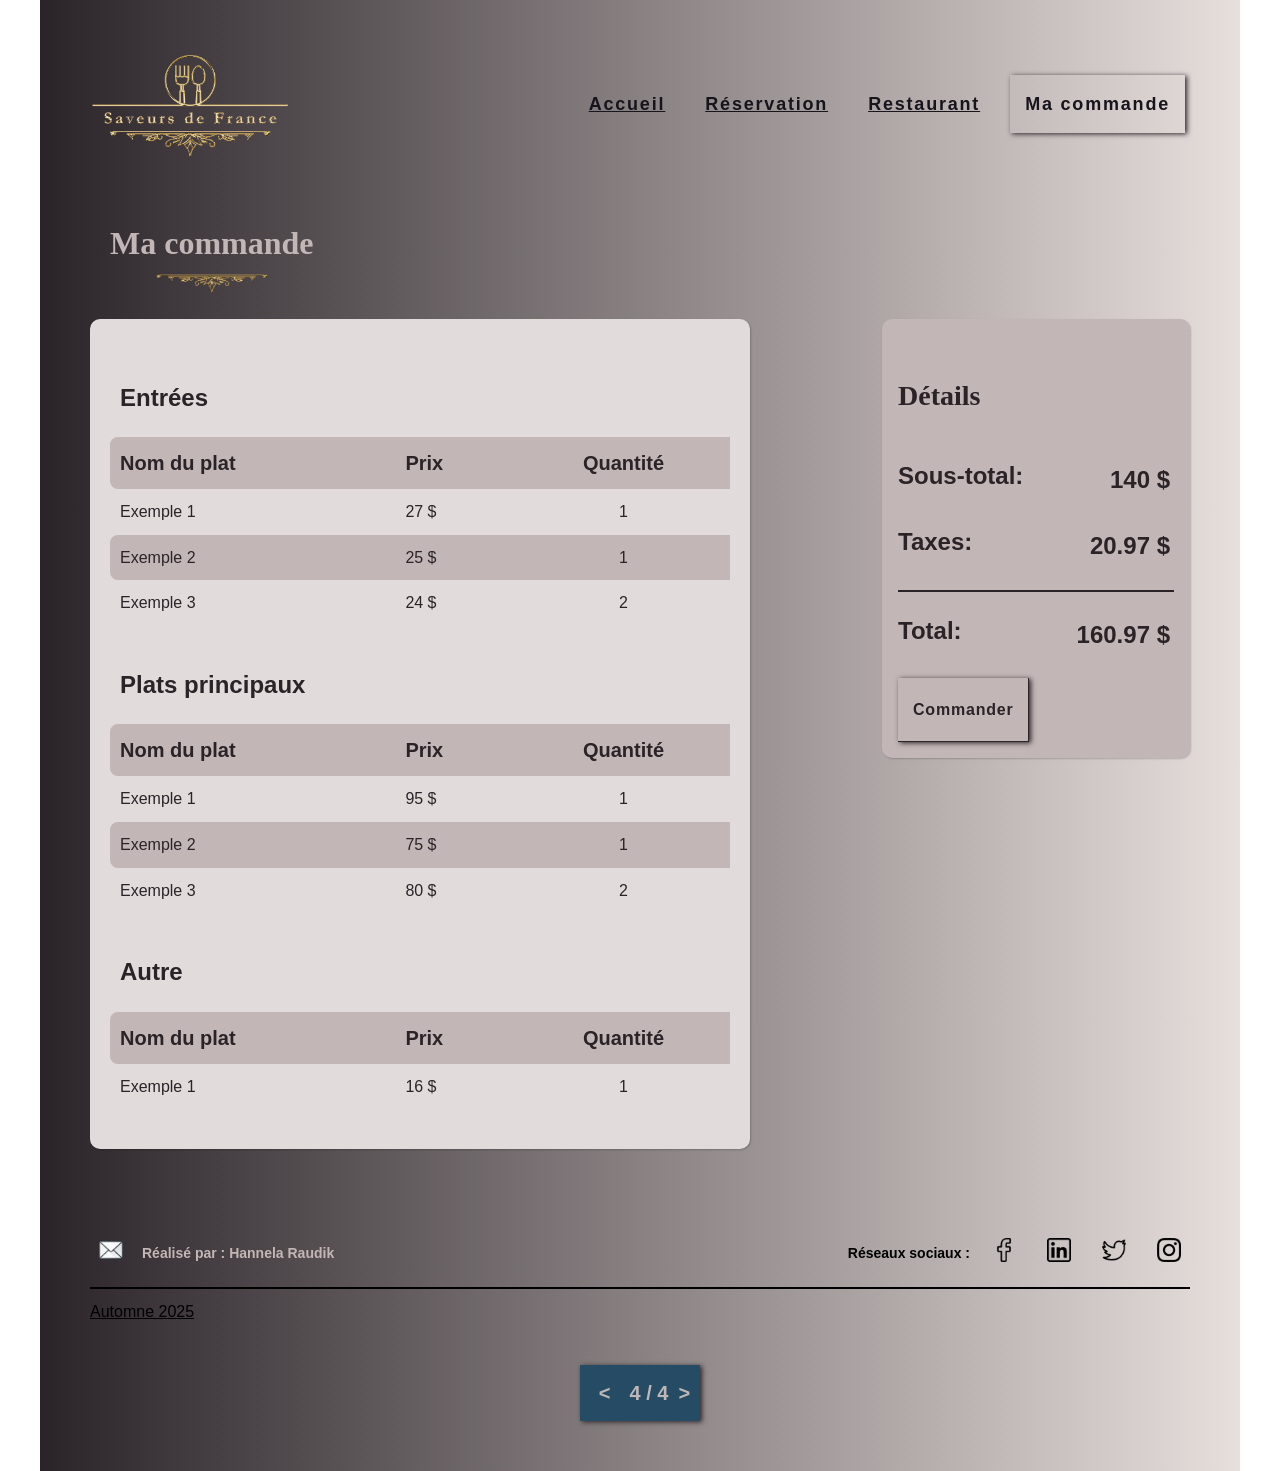
==== commit 18103fad: "Initial commit: add restaurant website project" ====
--- a/commande.html
+++ b/commande.html
@@ -54,17 +54,17 @@
               <tbody>
                 <tr>
                   <td>Exemple 1</td>
-                  <td>5.99 $</td>
+                  <td>27 $</td>
                   <td>1</td>
                 </tr>
                 <tr class="ligne-pair">
                   <td>Exemple 2</td>
-                  <td>15.99 $</td>
+                  <td>25 $</td>
                   <td>1</td>
                 </tr>
                 <tr>
                   <td>Exemple 3</td>
-                  <td>8.99 $</td>
+                  <td>24 $</td>
                   <td>2</td>
                 </tr>
               </tbody>
@@ -86,17 +86,17 @@
               <tbody>
                 <tr>
                   <td>Exemple 1</td>
-                  <td>5.00 $</td>
+                  <td>95 $</td>
                   <td>1</td>
                 </tr>
                 <tr class="ligne-pair">
                   <td>Exemple 2</td>
-                  <td>28.99 $</td>
+                  <td>75 $</td>
                   <td>1</td>
                 </tr>
                 <tr>
                   <td>Exemple 3</td>
-                  <td>32.99 $</td>
+                  <td>80 $</td>
                   <td>2</td>
                 </tr>
               </tbody>
@@ -118,7 +118,7 @@
               <tbody>
                 <tr>
                   <td>Exemple 1</td>
-                  <td>4.99 $</td>
+                  <td>16 $</td>
                   <td>1</td>
                 </tr>
               </tbody>
@@ -132,10 +132,10 @@
       <div class="calcul-container">
         <section id="calcul">
           <h3>Détails</h3>
-          <p><strong>Sous-total:</strong> <span>29,96$</span></p>
-          <p><strong>Taxes:</strong> <span>4,49$</span></p>
+          <p><strong>Sous-total:</strong> <span>140 $</span></p>
+          <p><strong>Taxes:</strong> <span>20.97 $</span></p>
           <hr>
-          <p><strong>Total:</strong> <span>34.45$</span></p>
+          <p><strong>Total:</strong> <span>160.97 $</span></p>
           <a href="#" id="calcul-btn" class="btn">Commander</a>
         </section>
       </div>
@@ -146,7 +146,7 @@
     <footer class="footer">
       <div class="footer-haut">
         <div class="footer-gauche">
-          <a href="mailto:saveursdefrance@gmail.com" id="email-link" title="Envoyer un email">
+          <a href="mailto:hannela.raudik@gmail.com" id="email-link" title="Envoyer un email">
             <img src="img/envelope.png" class="icon-email" alt="Icône email">
           </a>
           <span>Réalisé par : Hannela Raudik</span>
@@ -162,10 +162,8 @@
       </div>
       <hr>
       <div class="footer-bas">
-        <p class="footer-gauche">Intégration web 1</p>
         <div class="footer-droit">
-          <p>Cégep de Trois-Rivières</p>
-          <p>Automne 2024</p>
+          <p>Automne 2025</p>
         </div>
       </div>
       <div class="pagination">
--- a/css/style.css
+++ b/css/style.css
@@ -131,9 +131,6 @@
 footer {
   font-size: clamp(1.2rem, 1.4vw, 1.4rem);
 }
-
-
-
 
 
 
@@ -1202,11 +1199,16 @@
     max-width: 80px;
   }
 
-.icon-mobile img {
-  max-width: 70%;
-  height: auto;
-  display: block;
-} 
+  .icon-mobile img {
+    max-width: 70%;
+    height: auto;
+    display: block;
+  }
+
+  .icon {
+    width: 20px;
+    height: 20px;
+  }
 
   .temoignages {
     grid-template-columns: repeat(1, 1fr);
@@ -1245,11 +1247,41 @@
     display: flex;
     flex-direction: column;
     gap: 0.2rem;
+    align-items: center;
+    width: 100%;
   }
 
   address {
     gap: 0.5rem;
   }
+
+  #banniere {
+    margin: 3rem 0 2rem;
+    gap: 1.5rem;
+  }
+
+  .texte-banniere h2 {
+    margin-bottom: 4rem;
+  }
+
+  .texte-banniere h2::after {
+    height: 20rem;
+    bottom: -10rem;
+  }
+
+  /*--- ma commande ---*/
+  .titre-menu h2 {
+    top: -8rem;
+  }
+
+  .contenu-table th[colspan="3"] {
+    padding: 1rem 1rem 2rem;
+  }
+
+    .calcul-container h3 {
+      margin: 1rem 0;
+    }
+
 }
 
 
